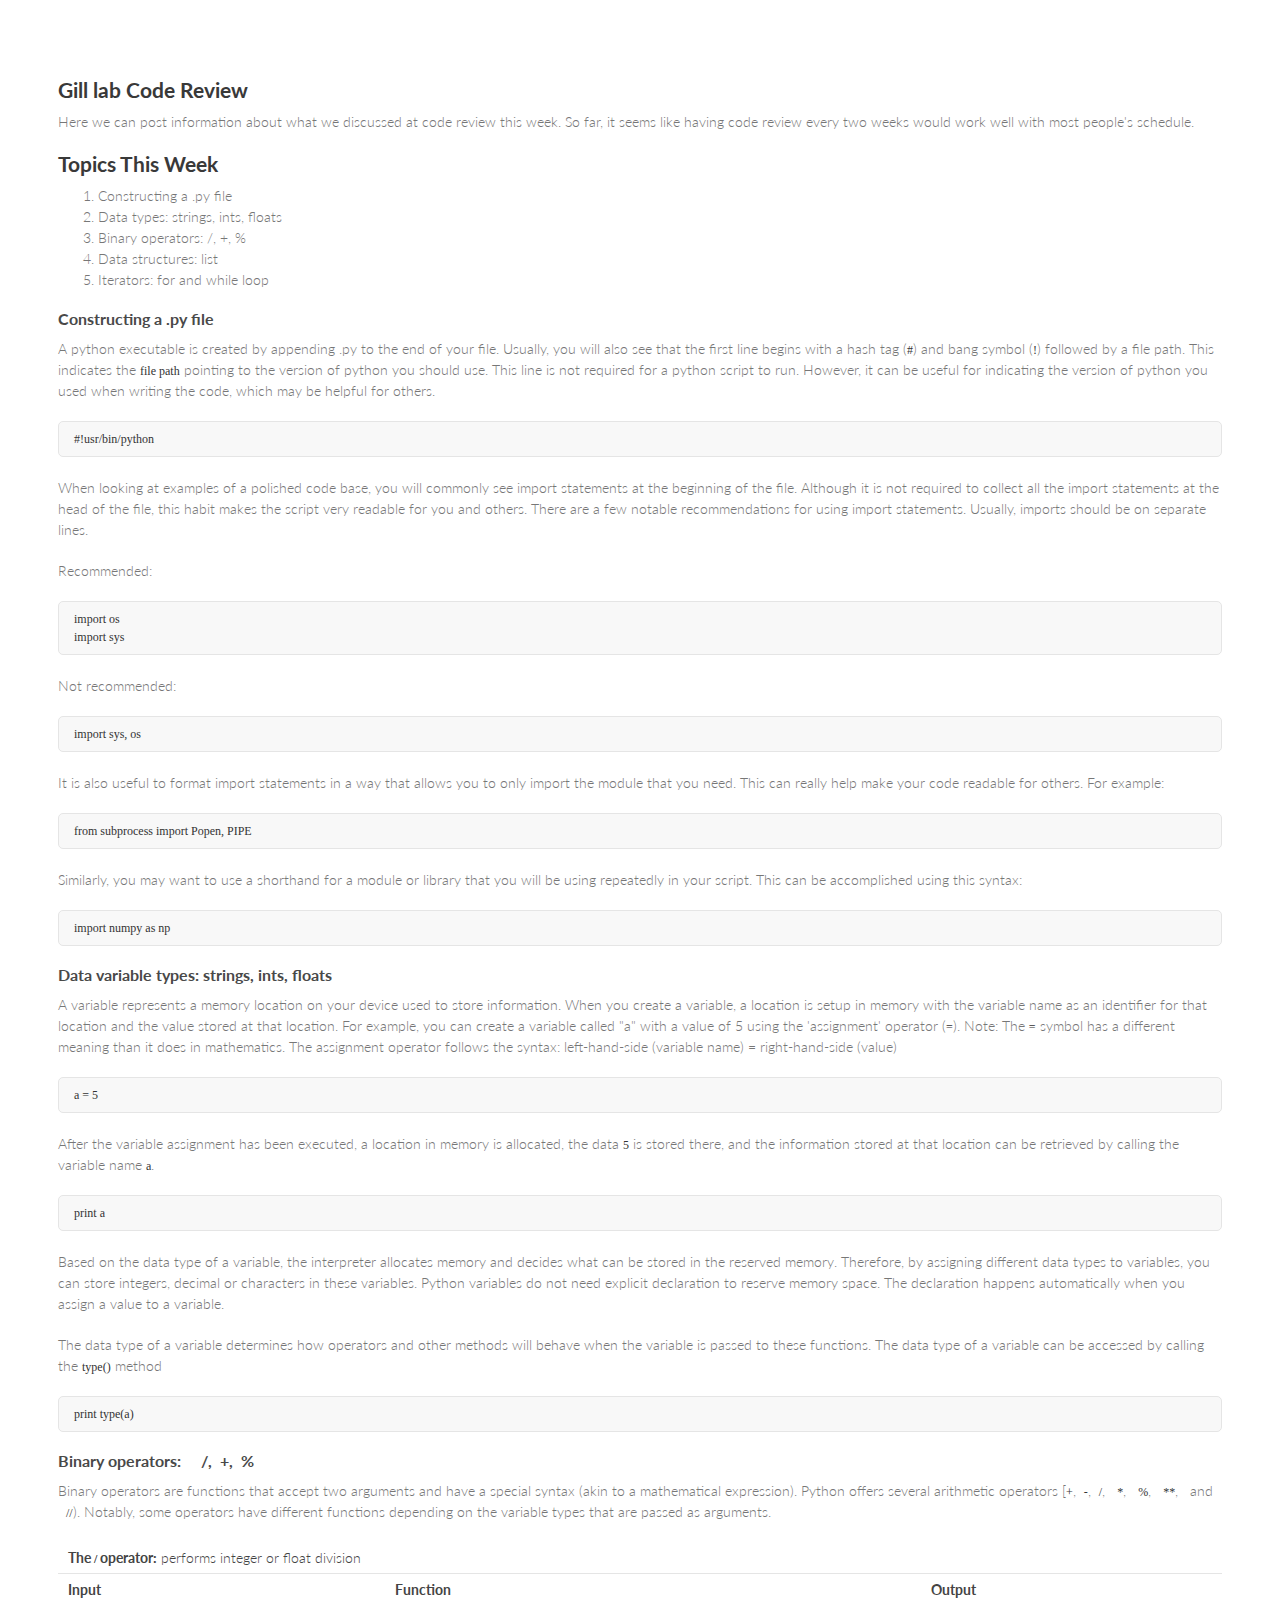
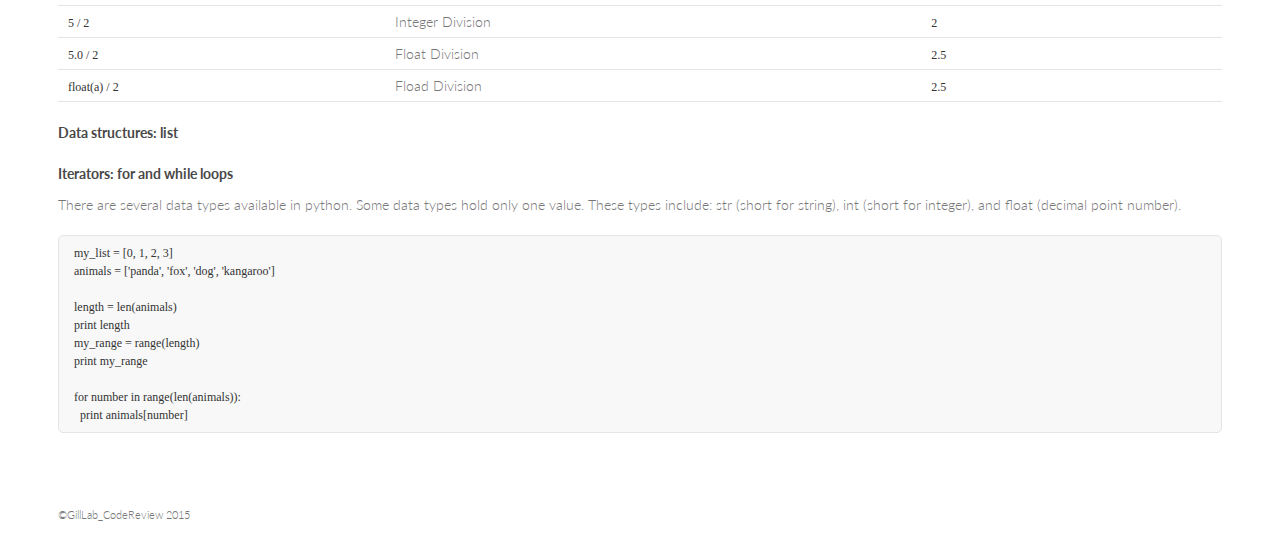
==== index.html @ a9cdab11 "editing operator section" ====
<!doctype html>
<html>
  <head>
    <meta charset="utf-8">
    <meta http-equiv="X-UA-Compatible" content="chrome=1">
    <link rel="stylesheet" href="stylesheets/styles.css">
    <link rel="stylesheet" href="stylesheets/github-light.css">
    
    <!--[if lt IE 9]>
    <script src="//html5shiv.googlecode.com/svn/trunk/html5.js"></script>
    <![endif]-->
  </head>
<body>
<div>
<h2><a id="gill-lab-code-review" class="anchor" href="#gill-lab-code-review" aria-hidden="true"><span class="octicon octicon-link"></span></a>Gill lab Code Review</h2>

<p>Here we can post information about what we discussed at code review this week. So far, it seems like having code review every two weeks would work well with most people's schedule.  </p>

<h2>Topics This Week</h2>
<ol>
  <li>Constructing a .py file</li>
  <li>Data types: strings, ints, floats</li>
  <li>Binary operators: /, +, % </li>
  <li>Data structures: list</li>
  <li>Iterators: for and while loop</li>
</ol>

<h3>Constructing a .py file</h3>
<p>A python executable is created by appending .py to the end of your file. Usually, you will also see that the first line begins with a hash tag (<code>#</code>) and bang symbol (<code>!</code>) followed by a file path. This indicates the <code>file path</code> pointing to the version of python you should use. This line is not required for a python script to run. However, it can be useful for indicating the version of python you used when writing the code, which may be helpful for others.</p>
<pre><code>#!usr/bin/python  
</code></pre>

<p>When looking at examples of a polished code base, you will commonly see import statements at the beginning of the file. Although it is not required to collect all the import statements at the head of the file, this habit makes the script very readable for you and others. There are a few notable recommendations for using import statements. Usually, imports should be on separate lines.</p>

<p>Recommended:</p>

<pre><code>import os
import sys</code></pre>

<p>Not recommended:</p>

<pre><code>import sys, os</code></pre>

<p>It is also useful to format import statements in a way that allows you to only import the module that you need. This can really help make your code readable for others. For example: </p>

<pre><code>from subprocess import Popen, PIPE</code></pre>

<p>Similarly, you may want to use a shorthand for a module or library that you will be using repeatedly in your script. This can be accomplished using this syntax:</p>

<pre><code>import numpy as np</code></pre>

<h3>Data variable types: strings, ints, floats</h3>
<p>A variable represents a memory location on your device used to store information. When you create a variable, a location is setup in memory with the variable name as an identifier for that location and the value stored at that location. For example, you can create a variable called "a" with a value of 5 using the 'assignment' operator (<code>=</code>). Note: The <code>=</code> symbol has a different meaning than it does in mathematics. The assignment operator follows the syntax: left-hand-side (variable name) = right-hand-side (value)</p>

<pre><code>a = 5
</code></pre>

<p>After the variable assignment has been executed, a location in memory is allocated, the data <code>5</code> is stored there, and the information stored at that location can be retrieved by calling the variable name <code>a</code>.</p>

<pre><code>print a</code></pre>

<p>Based on the data type of a variable, the interpreter allocates memory and decides what can be stored in the reserved memory. Therefore, by assigning different data types to variables, you can store integers, decimal or characters in these variables. Python variables do not need explicit declaration to reserve memory space. The declaration happens automatically when you assign a value to a variable.</p>

<p>The data type of a variable determines how operators and other methods will behave when the variable is passed to these functions. The data type of a variable can be accessed by calling the <code>type()</code> method</p>

<pre><code>print type(a)</code></pre>

<h3>Binary operators:&nbsp;&nbsp;&nbsp;&nbsp; /,&nbsp;&nbsp;+,&nbsp;&nbsp;%</h3>

<p>Binary operators are functions that accept two arguments and have a special syntax (akin to a mathematical expression). Python offers several arithmetic operators [<code>+</code>,&nbsp;&nbsp;<code>-</code>,&nbsp;&nbsp;<code>/</code>,&nbsp;&nbsp; <code>*</code>,&nbsp;&nbsp; <code>%</code>,&nbsp;&nbsp; <code>**</code>,&nbsp;&nbsp; and &nbsp;&nbsp;<code>//</code>). Notably, some operators have different functions depending on the variable types that are passed as arguments.</p>

<table>
<caption><span style="font-weight:700;">The <code>/</code> operator:</span> performs integer or float division</caption>
  <th>Input</th>
  <th>Function</th>
  <th>Output</th>
  <tr>
    <td><code>5 / 2</code></td>
    <td>Integer Division</td>
    <td><code>2</code></td>
  </tr>
  <tr>
    <td><code>5.0 / 2</code></td>
    <td>Float Division</td>
    <td><code>2.5</code></td>
  </tr>
  <tr>
    <td><code>float(a) / 2</code></td>
    <td>Fload Division</td>
    <td><code>2.5</code></td>
  </tr>
</table>

<h4>Data structures: list</h4>
<h4>Iterators: for and while loops</h4>

<p>There are several data types available in python. Some data types hold only one value. These types include: str (short for string), int (short for integer), and float (decimal point number).</p>
<pre><code>my_list = [0, 1, 2, 3]
animals = ['panda', 'fox', 'dog', 'kangaroo']

length = len(animals)
print length
my_range = range(length)
print my_range

for number in range(len(animals)):
  print animals[number]  
</code></pre>


    </div>
    <!--<script src="javascripts/scale.fix.js"></script>-->    
  </body>

<footer style="padding-top:50px;">
  <p><small>&copy;GillLab_CodeReview 2015</small></p>
</footer>

</html>
---- stylesheets/styles.css ----
@import url(https://fonts.googleapis.com/css?family=Lato:300italic,700italic,300,700);

body {
  padding:50px;
  font:14px/1.5 Lato, "Helvetica Neue", Helvetica, Arial, sans-serif;
  color:#777;
  font-weight:300;
}

h1, h2, h3, h4, h5, h6 {
  color:#222;
  margin:20px 0 10px;
}

p, ul, ol, table, pre, dl {
  margin:0 0 20px;
}

h1, h2, h3 {
  line-height:1.1;
}

h1 {
  font-size:28px;
}

h2 {
  color:#393939;
}

h3, h4, h5, h6 {
  color:#494949;
}

a {
  color:#39c;
  font-weight:400;
  text-decoration:none;
}

a small {
  font-size:11px;
  color:#777;
  margin-top:-0.6em;
  display:block;
}

.wrapper {
  width:860px;
  margin:0 auto;
}

blockquote {
  border-left:1px solid #e5e5e5;
  margin:0;
  padding:0 0 0 20px;
  font-style:italic;
}

code, pre {
  font-family:Monaco, Bitstream Vera Sans Mono, Lucida Console, Terminal;
  color:#333;
  font-size:12px;
}

pre {
  padding:8px 15px;
  background: #f8f8f8;  
  border-radius:5px;
  border:1px solid #e5e5e5;
  overflow-x: auto;
}

table {
  width:100%;
  border-collapse:collapse;
}

th, td {
  text-align:left;
  padding:5px 10px;
  border-bottom:1px solid #e5e5e5;
}

dt {
  color:#444;
  font-weight:700;
}

caption {
  text-align:left;
  padding:5px 10px;
  border-bottom:1px solid #e5e5e5;
  color:#444;
}

th {
  color:#444;
}

img {
  max-width:100%;
}

header {
  width:270px;
  float:left;
  position:fixed;
}

header ul {
  list-style:none;
  height:40px;
  
  padding:0;
  
  background: #eee;
  background: -moz-linear-gradient(top, #f8f8f8 0%, #dddddd 100%);
  background: -webkit-gradient(linear, left top, left bottom, color-stop(0%,#f8f8f8), color-stop(100%,#dddddd));
  background: -webkit-linear-gradient(top, #f8f8f8 0%,#dddddd 100%);
  background: -o-linear-gradient(top, #f8f8f8 0%,#dddddd 100%);
  background: -ms-linear-gradient(top, #f8f8f8 0%,#dddddd 100%);
  background: linear-gradient(top, #f8f8f8 0%,#dddddd 100%);
  
  border-radius:5px;
  border:1px solid #d2d2d2;
  box-shadow:inset #fff 0 1px 0, inset rgba(0,0,0,0.03) 0 -1px 0;
  width:270px;
}

header li {
  width:89px;
  float:left;
  border-right:1px solid #d2d2d2;
  height:40px;
}

header ul a {
  line-height:1;
  font-size:11px;
  color:#999;
  display:block;
  text-align:center;
  padding-top:6px;
  height:40px;
}

strong {
  color:#222;
  font-weight:700;
}

header ul li + li {
  width:88px;
  border-left:1px solid #fff;
}

header ul li + li + li {
  border-right:none;
  width:89px;
}

header ul a strong {
  font-size:14px;
  display:block;
  color:#222;
}

section {
  width:500px;
  float:right;
  padding-bottom:50px;
}

small {
  font-size:11px;
}

hr {
  border:0;
  background:#e5e5e5;
  height:1px;
  margin:0 0 20px;
}

footer {
  width:270px;
  float:left;
  position:static;
  bottom:50px;
}

@media print, screen and (max-width: 960px) {
  
  div.wrapper {
    width:auto;
    margin:0;
  }
  
  header, section, footer {
    float:none;
    position:static;
    width:auto;
  }
  
  header {
    padding-right:320px;
  }
  
  section {
    border:1px solid #e5e5e5;
    border-width:1px 0;
    padding:20px 0;
    margin:0 0 20px;
  }
  
  header a small {
    display:inline;
  }
  
  header ul {
    position:absolute;
    right:50px;
    top:52px;
  }
}

@media print, screen and (max-width: 720px) {
  body {
    word-wrap:break-word;
  }
  
  header {
    padding:0;
  }
  
  header ul, header p.view {
    position:static;
  }
  
  pre, code {
    word-wrap:normal;
  }
}

@media print, screen and (max-width: 480px) {
  body {
    padding:15px;
  }
  
  header ul {
    display:none;
  }
}

@media print {
  body {
    padding:0.4in;
    font-size:12pt;
    color:#444;
  }
}
---- stylesheets/github-light.css ----
/*
   Copyright 2014 GitHub Inc.

   Licensed under the Apache License, Version 2.0 (the "License");
   you may not use this file except in compliance with the License.
   You may obtain a copy of the License at

       http://www.apache.org/licenses/LICENSE-2.0

   Unless required by applicable law or agreed to in writing, software
   distributed under the License is distributed on an "AS IS" BASIS,
   WITHOUT WARRANTIES OR CONDITIONS OF ANY KIND, either express or implied.
   See the License for the specific language governing permissions and
   limitations under the License.

*/

.pl-c /* comment */ {
  color: #969896;
}

.pl-c1      /* constant, markup.raw, meta.diff.header, meta.module-reference, meta.property-name, support, support.constant, support.variable, variable.other.constant */,
.pl-s .pl-v /* string variable */ {
  color: #0086b3;
}

.pl-e  /* entity */,
.pl-en /* entity.name */ {
  color: #795da3;
}

.pl-s .pl-s1 /* string source */,
.pl-smi      /* storage.modifier.import, storage.modifier.package, storage.type.java, variable.other, variable.parameter.function */ {
  color: #333;
}

.pl-ent /* entity.name.tag */ {
  color: #63a35c;
}

.pl-k /* keyword, storage, storage.type */ {
  color: #a71d5d;
}

.pl-pds              /* punctuation.definition.string, string.regexp.character-class */,
.pl-s                /* string */,
.pl-s .pl-pse .pl-s1 /* string punctuation.section.embedded source */,
.pl-sr               /* string.regexp */,
.pl-sr .pl-cce       /* string.regexp constant.character.escape */,
.pl-sr .pl-sra       /* string.regexp string.regexp.arbitrary-repitition */,
.pl-sr .pl-sre       /* string.regexp source.ruby.embedded */ {
  color: #183691;
}

.pl-v /* variable */ {
  color: #ed6a43;
}

.pl-id /* invalid.deprecated */ {
  color: #b52a1d;
}

.pl-ii /* invalid.illegal */ {
  background-color: #b52a1d;
  color: #f8f8f8;
}

.pl-sr .pl-cce /* string.regexp constant.character.escape */ {
  color: #63a35c;
  font-weight: bold;
}

.pl-ml /* markup.list */ {
  color: #693a17;
}

.pl-mh        /* markup.heading */,
.pl-mh .pl-en /* markup.heading entity.name */,
.pl-ms        /* meta.separator */ {
  color: #1d3e81;
  font-weight: bold;
}

.pl-mq /* markup.quote */ {
  color: #008080;
}

.pl-mi /* markup.italic */ {
  color: #333;
  font-style: italic;
}

.pl-mb /* markup.bold */ {
  color: #333;
  font-weight: bold;
}

.pl-md /* markup.deleted, meta.diff.header.from-file */ {
  background-color: #ffecec;
  color: #bd2c00;
}

.pl-mi1 /* markup.inserted, meta.diff.header.to-file */ {
  background-color: #eaffea;
  color: #55a532;
}

.pl-mdr /* meta.diff.range */ {
  color: #795da3;
  font-weight: bold;
}

.pl-mo /* meta.output */ {
  color: #1d3e81;
}
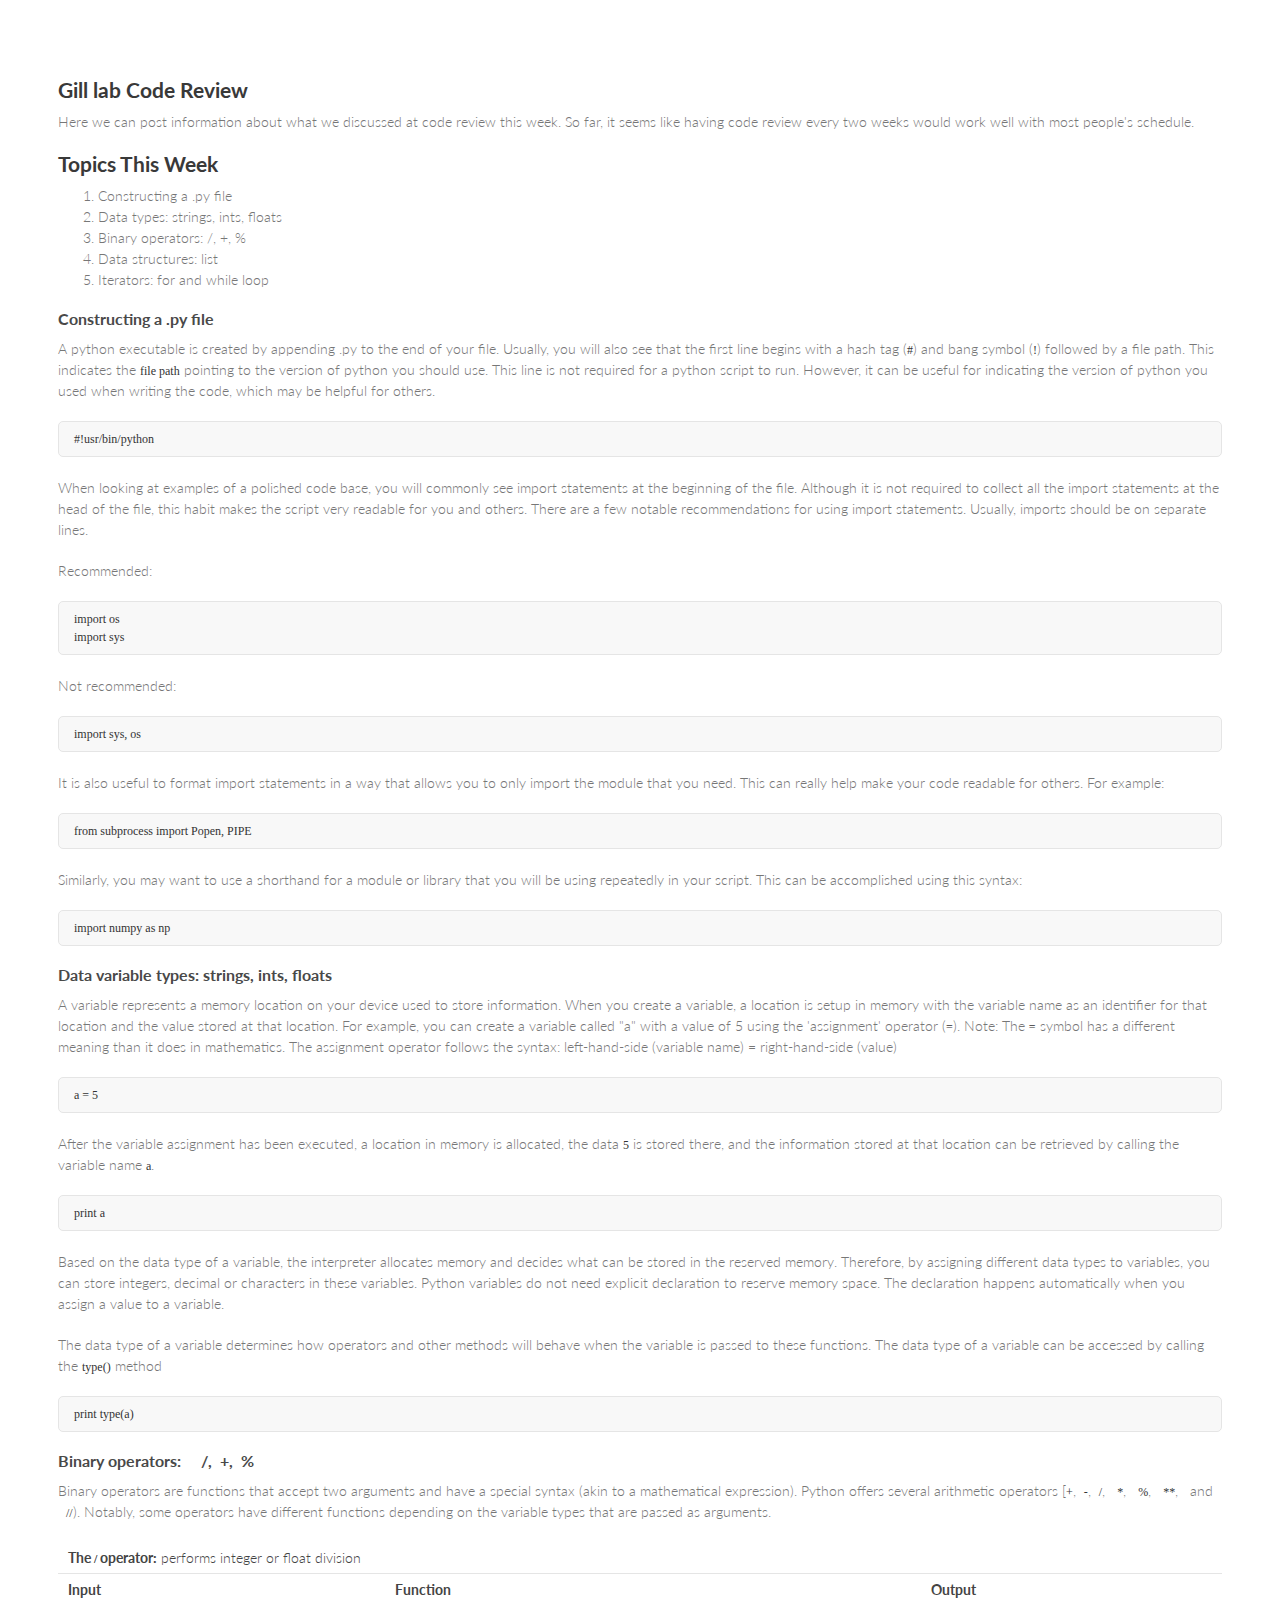
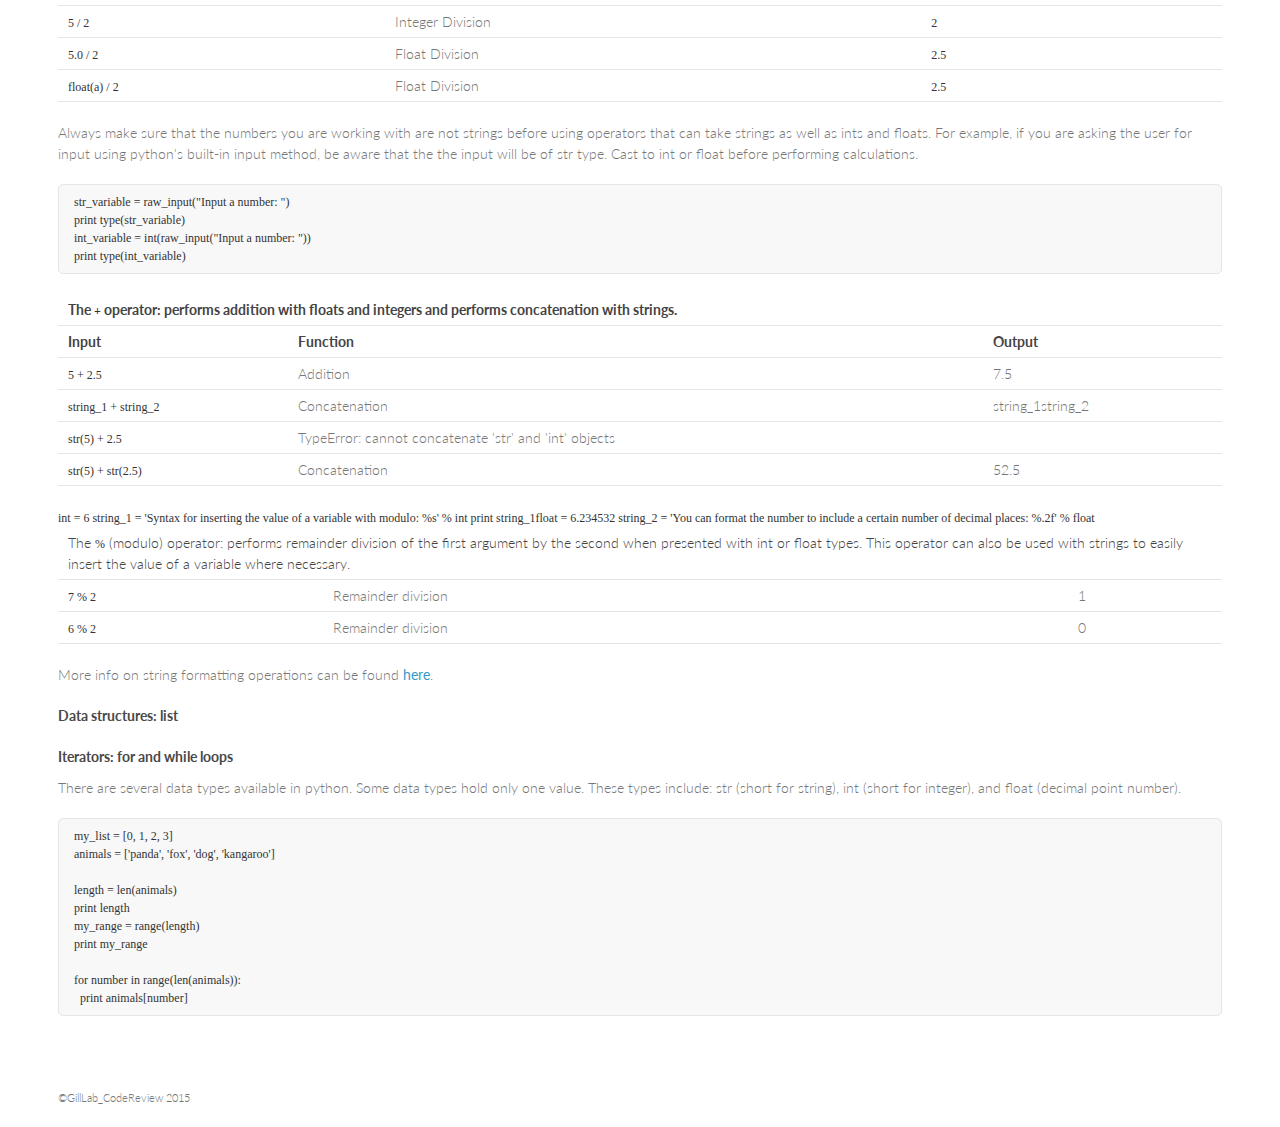
==== commit 2a8f6a91: "editing modulo discussion" ====
--- a/index.html
+++ b/index.html
@@ -86,10 +86,65 @@
   </tr>
   <tr>
     <td><code>float(a) / 2</code></td>
-    <td>Fload Division</td>
+    <td>Float Division</td>
     <td><code>2.5</code></td>
   </tr>
 </table>
+
+<p>Always make sure that the numbers you are working with are not strings before using operators that can take strings as well as ints and floats. For example, if you are asking the user for input using python's built-in input method, be aware that the the input will be of str type. Cast to int or float before performing calculations.</p>
+
+<pre><code>str_variable = raw_input("Input a number: ")
+print type(str_variable)
+int_variable = int(raw_input("Input a number: "))
+print type(int_variable)</code></pre>
+
+<table>
+  <caption><span style="font-weight:700;">The <code>+</code> operator: performs addition with floats and integers and performs concatenation with strings.</span></caption>
+    <th>Input</th>
+    <th>Function</th>
+    <th>Output</th>
+    <tr>
+      <td><code>5 + 2.5</code></td>
+      <td>Addition</td>
+      <td>7.5</td>
+    </tr>
+    <tr>
+      <td><code>string_1 + string_2</code></td>
+      <td>Concatenation</td>
+      <td>string_1string_2</td>
+    </tr>
+    <tr>
+      <td><code>str(5) + 2.5</code></td>
+      <td>TypeError: cannot concatenate 'str' and 'int' objects</td>
+      <td></td>
+    </tr>
+    <tr>
+      <td><code>str(5) + str(2.5)</code></td>
+      <td>Concatenation</td>
+      <td>52.5</td>
+    </tr>
+</table>
+
+<table>
+  <caption><span>The <code>%</code> (modulo) operator: performs remainder division of the first argument by the second when presented with int or float types. This operator can also be used with strings to easily insert the value of a variable where necessary.</span></caption>
+  <tr>
+    <td><code>7 % 2</code></td>
+    <td>Remainder division</td>
+    <td>1</td>
+  </tr>
+  <tr>
+    <td><code>6 % 2</code></td>
+    <td>Remainder division</td>
+    <td>0</td>
+  </tr>
+  <tr><code>int = 6
+  string_1 = 'Syntax for inserting the value of a variable with modulo: %s' % int
+  print string_1</code></tr>
+  <tr><code>float = 6.234532
+  string_2 = 'You can format the number to include a certain number of decimal places: %.2f' % float</code></tr>
+</table>
+
+<p>More info on string formatting operations can be found <a href="https://docs.python.org/2/library/stdtypes.html#string-formatting">here</a>.</p>
 
 <h4>Data structures: list</h4>
 <h4>Iterators: for and while loops</h4>
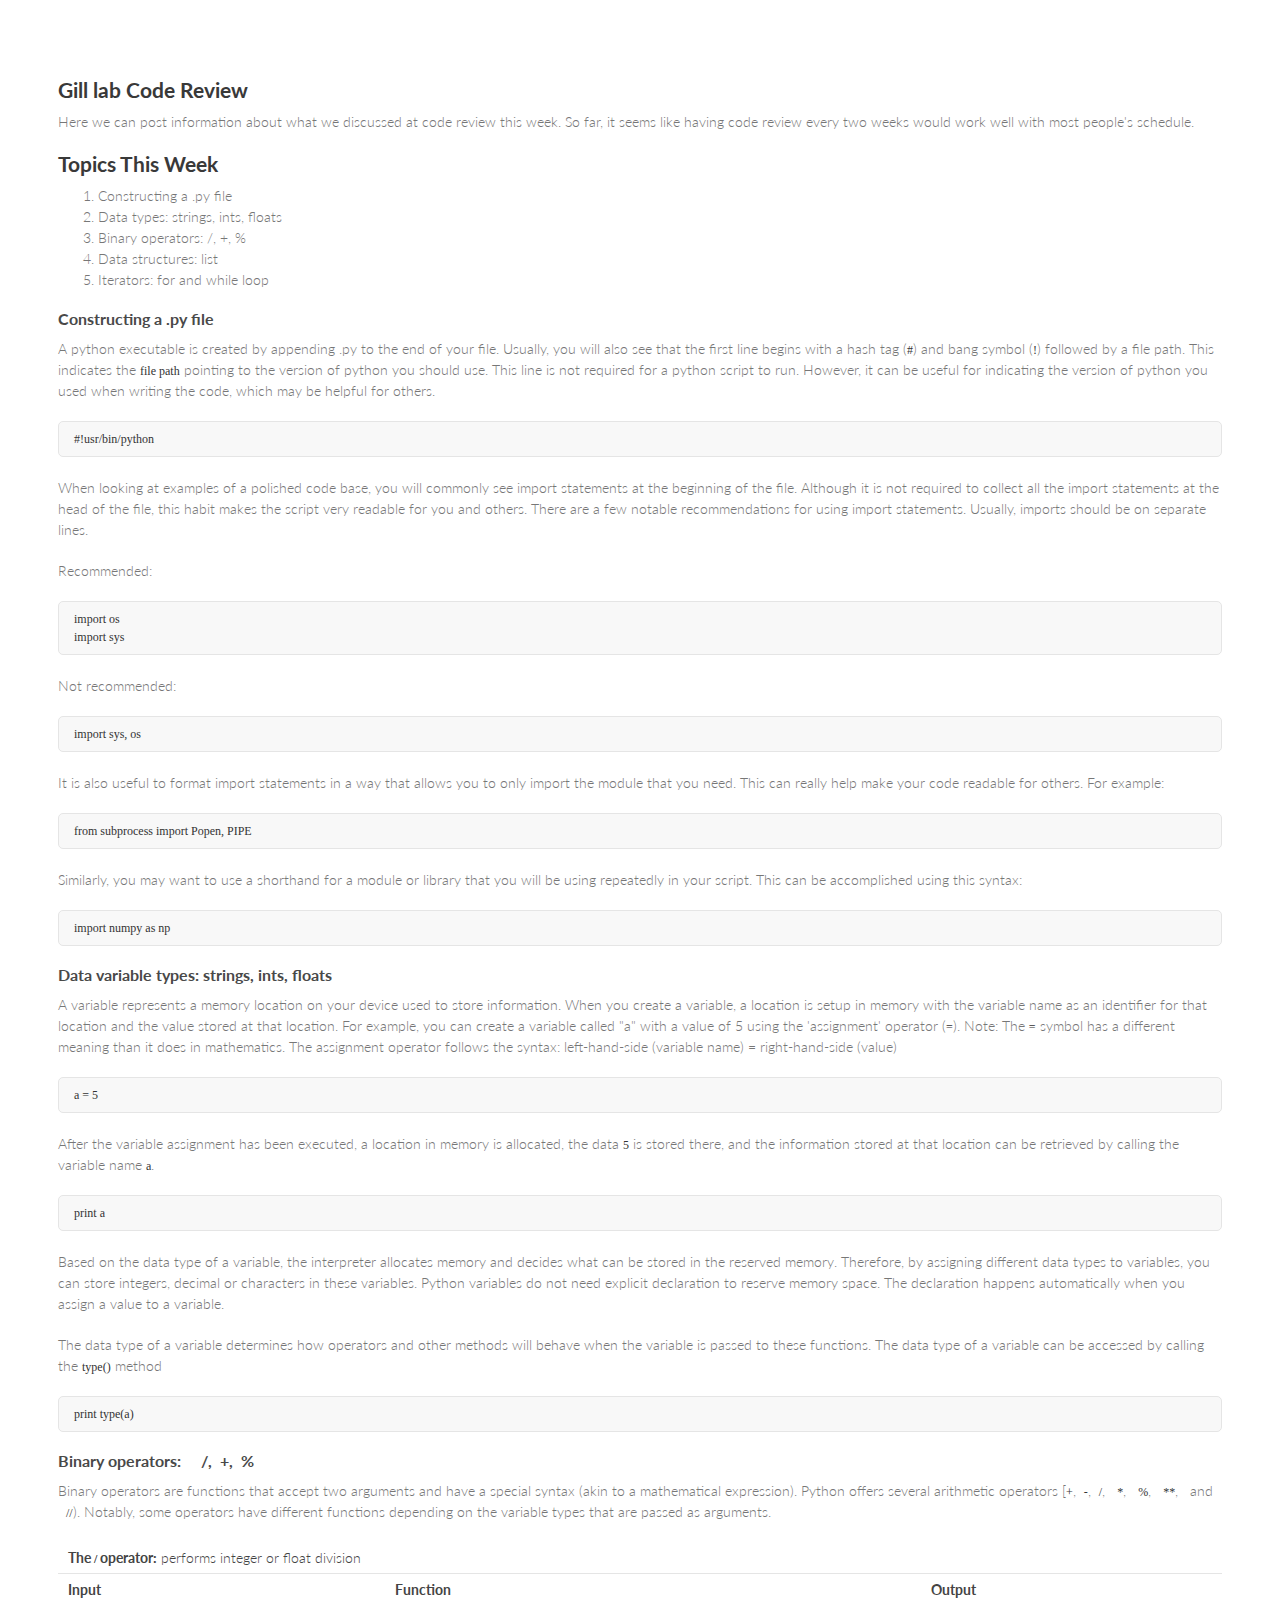
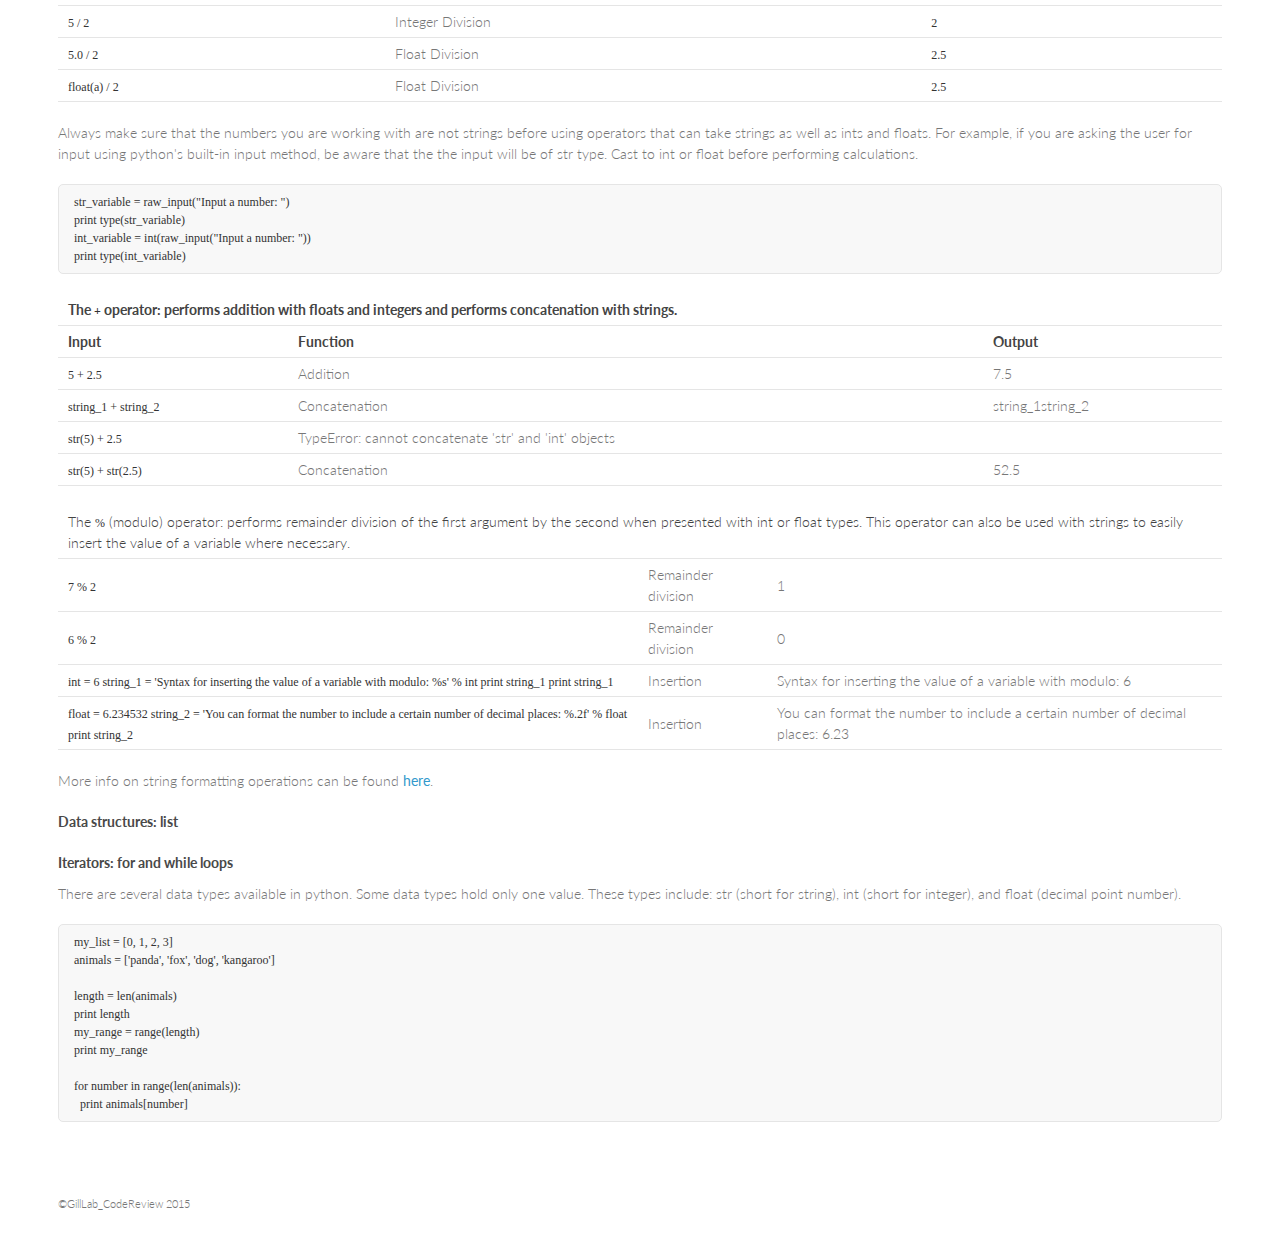
==== commit c22113e1: "editing modulo discussion v2" ====
--- a/index.html
+++ b/index.html
@@ -137,11 +137,21 @@
     <td>Remainder division</td>
     <td>0</td>
   </tr>
-  <tr><code>int = 6
+  <tr>
+    <td><code>int = 6
   string_1 = 'Syntax for inserting the value of a variable with modulo: %s' % int
-  print string_1</code></tr>
-  <tr><code>float = 6.234532
-  string_2 = 'You can format the number to include a certain number of decimal places: %.2f' % float</code></tr>
+  print string_1
+  print string_1</code></td>
+    <td>Insertion</td>
+    <td>Syntax for inserting the value of a variable with modulo: 6</td>
+  </tr>
+  <tr>
+    <td><code>float = 6.234532
+  string_2 = 'You can format the number to include a certain number of decimal places: %.2f' % float
+  print string_2</code></td>
+    <td>Insertion</td>
+    <td>You can format the number to include a certain number of decimal places: 6.23</td>
+  </tr>
 </table>
 
 <p>More info on string formatting operations can be found <a href="https://docs.python.org/2/library/stdtypes.html#string-formatting">here</a>.</p>
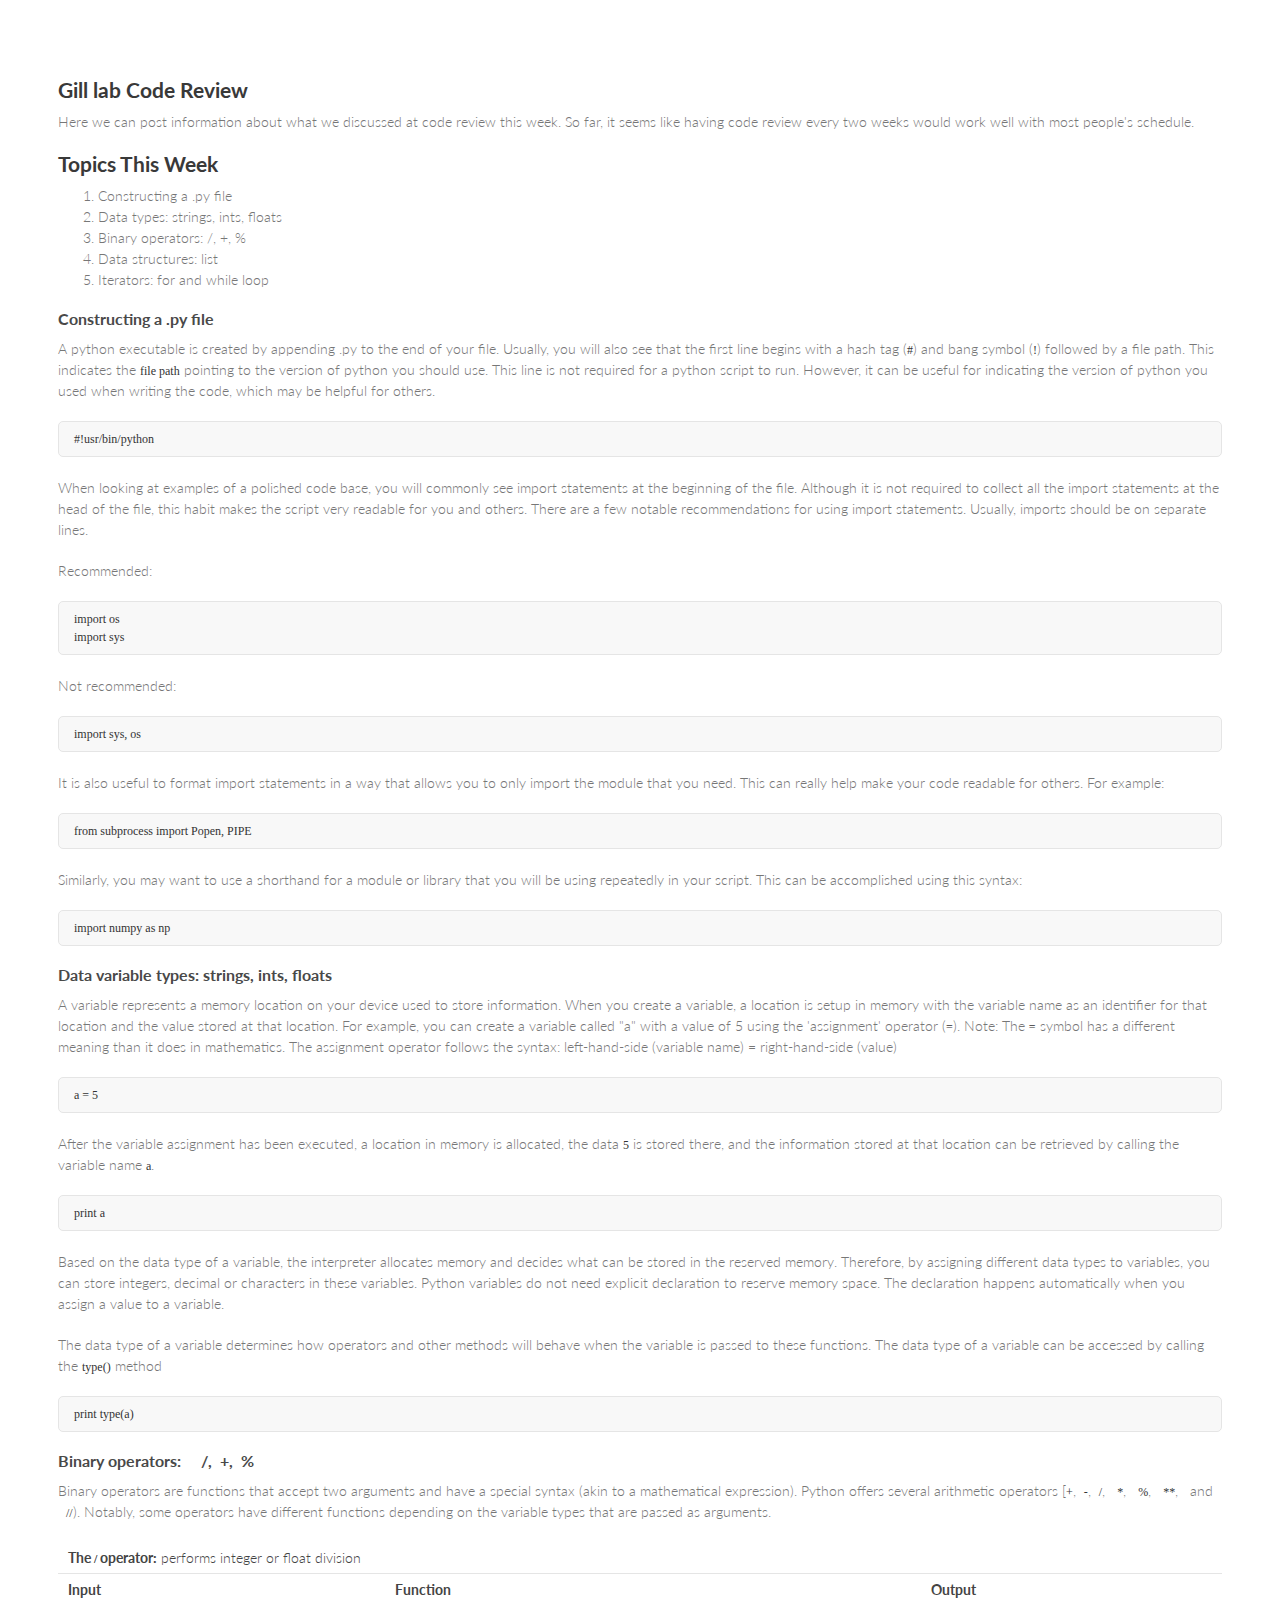
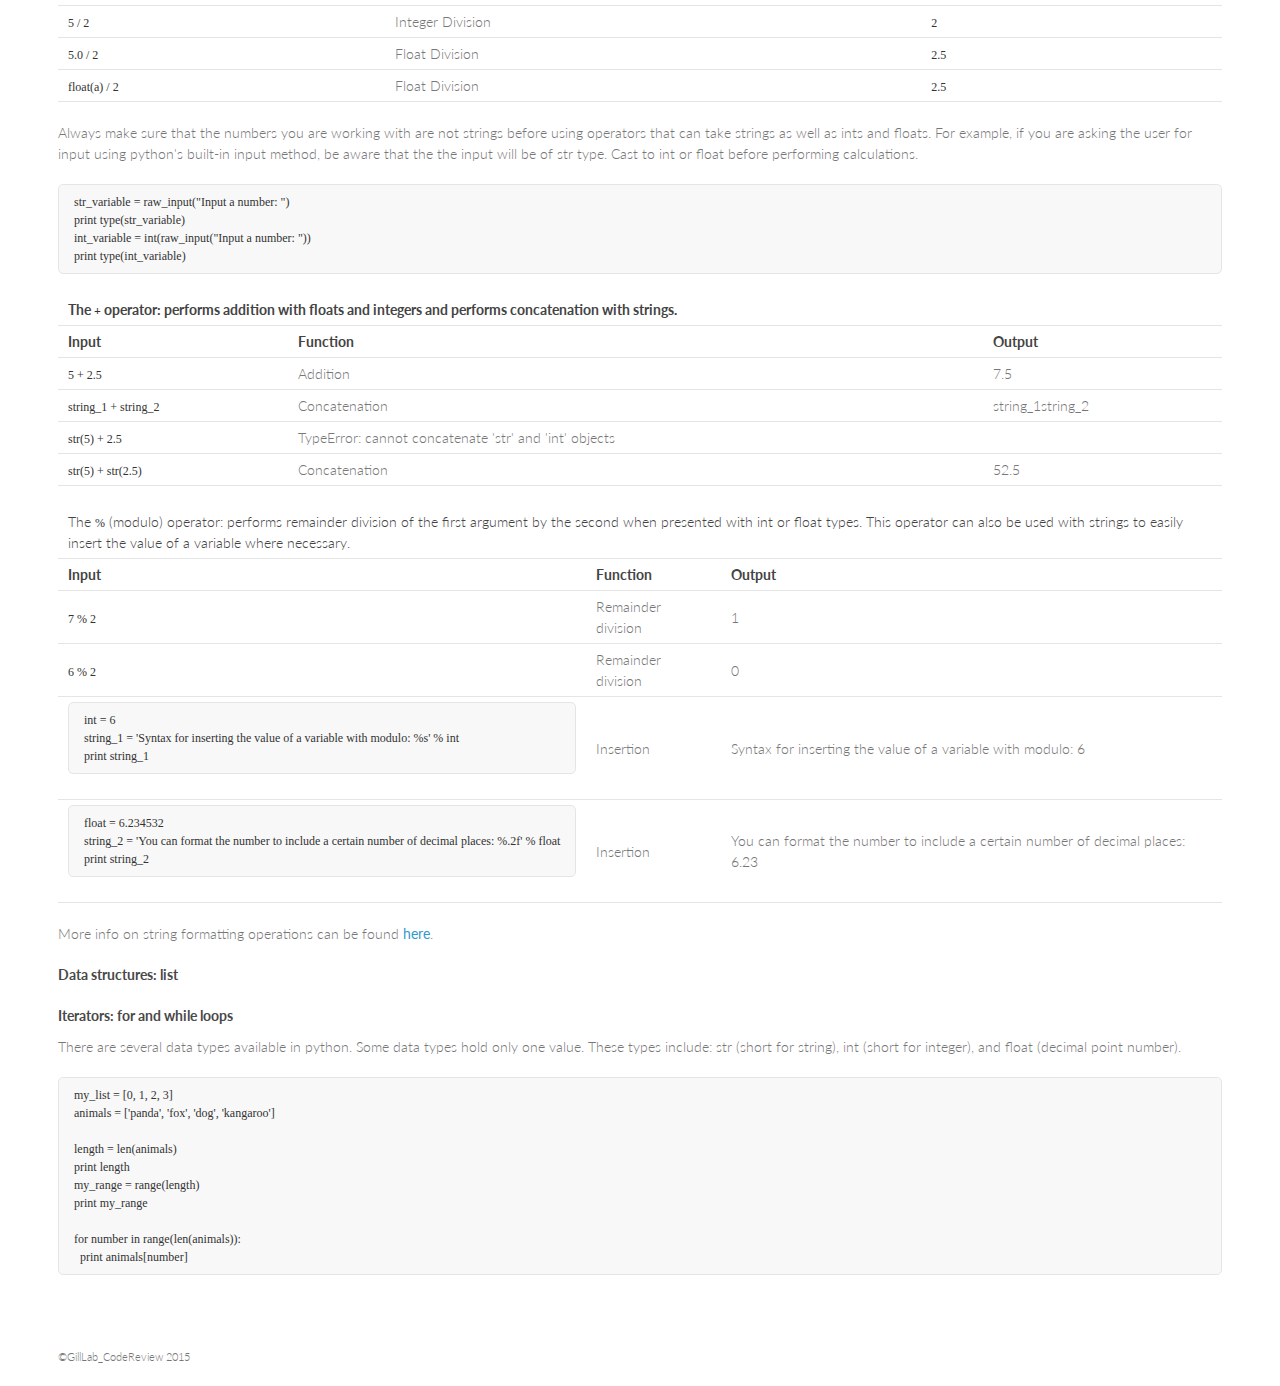
==== commit e8d8fafa: "editing modulo discussion v7" ====
--- a/index.html
+++ b/index.html
@@ -127,6 +127,9 @@
 
 <table>
   <caption><span>The <code>%</code> (modulo) operator: performs remainder division of the first argument by the second when presented with int or float types. This operator can also be used with strings to easily insert the value of a variable where necessary.</span></caption>
+  <th>Input</th>
+  <th>Function</th>
+  <th>Output</th>
   <tr>
     <td><code>7 % 2</code></td>
     <td>Remainder division</td>
@@ -138,17 +141,16 @@
     <td>0</td>
   </tr>
   <tr>
-    <td><code>int = 6
-  string_1 = 'Syntax for inserting the value of a variable with modulo: %s' % int
-  print string_1
-  print string_1</code></td>
+    <td><pre><code>int = 6
+string_1 = 'Syntax for inserting the value of a variable with modulo: %s' % int
+print string_1</code></pre></td>
     <td>Insertion</td>
     <td>Syntax for inserting the value of a variable with modulo: 6</td>
   </tr>
   <tr>
-    <td><code>float = 6.234532
-  string_2 = 'You can format the number to include a certain number of decimal places: %.2f' % float
-  print string_2</code></td>
+    <td><pre><code>float = 6.234532
+string_2 = 'You can format the number to include a certain number of decimal places: %.2f' % float
+print string_2</code></pre></td>
     <td>Insertion</td>
     <td>You can format the number to include a certain number of decimal places: 6.23</td>
   </tr>
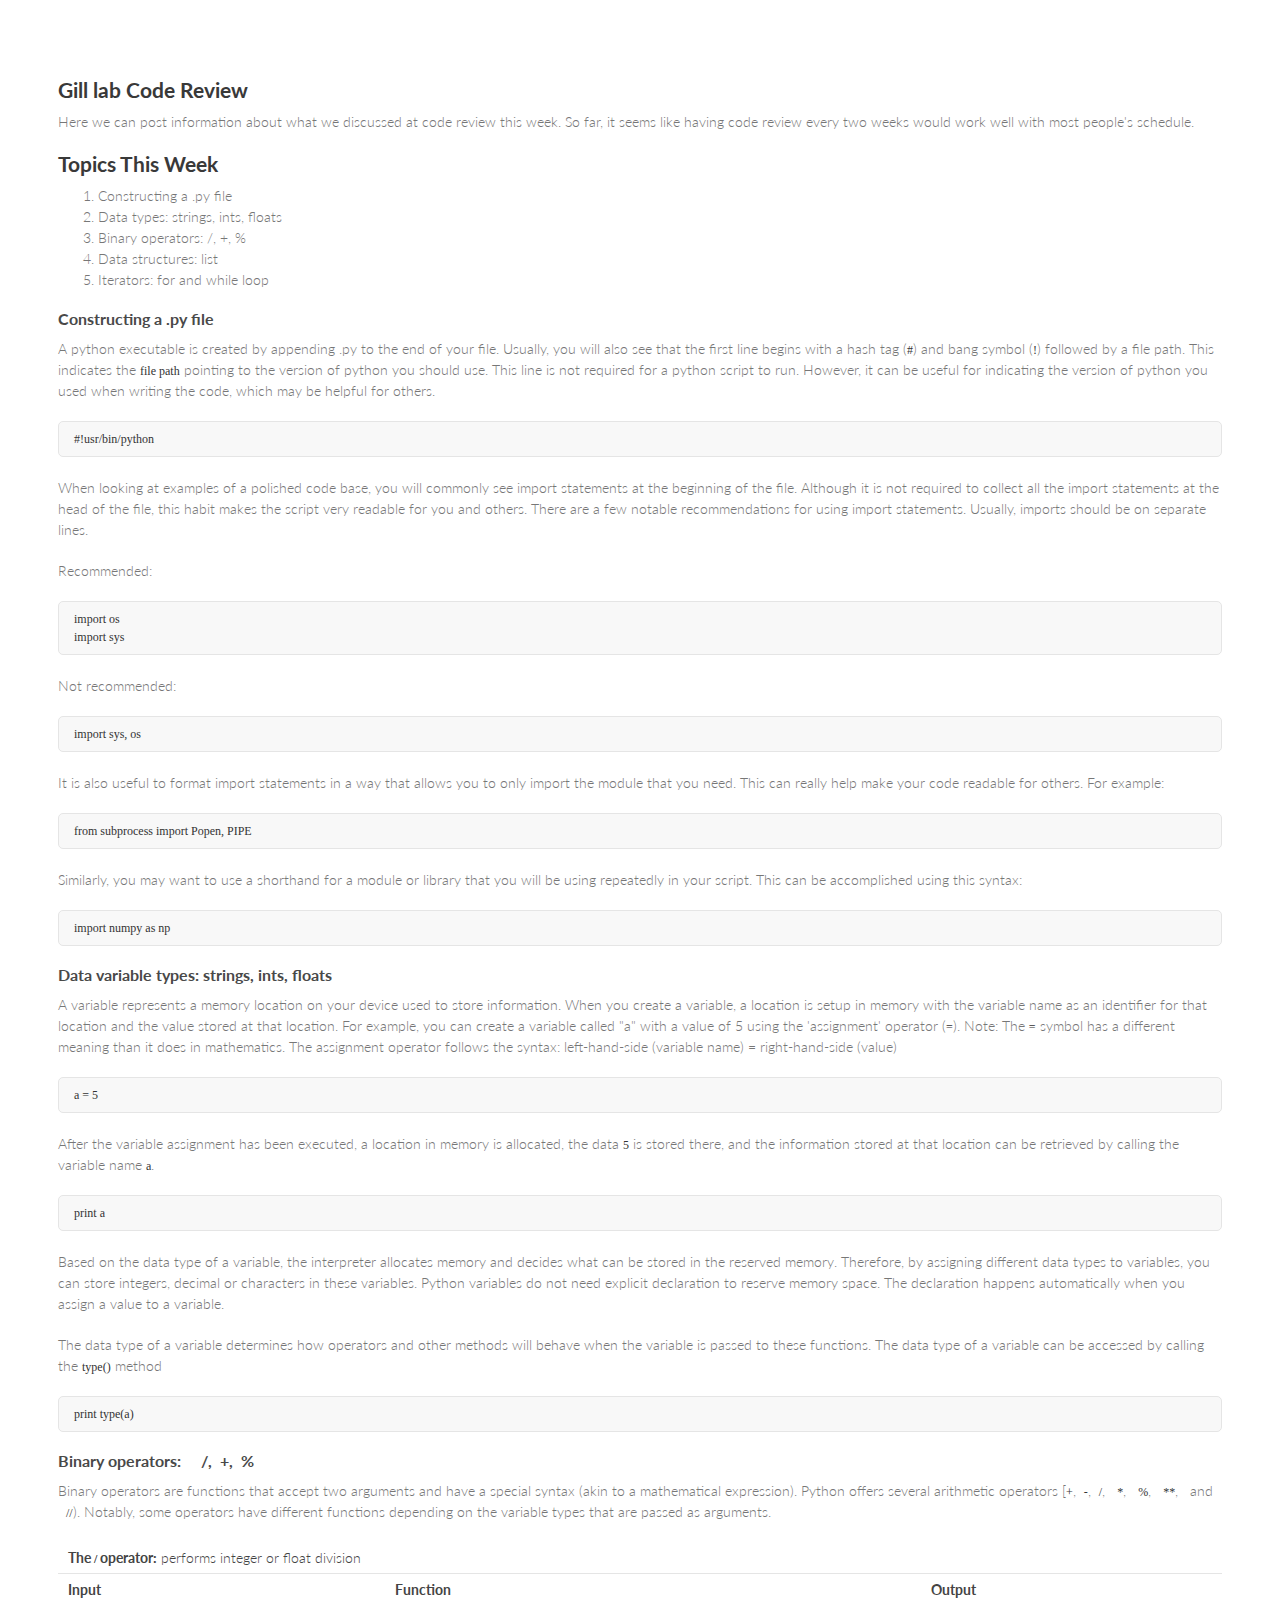
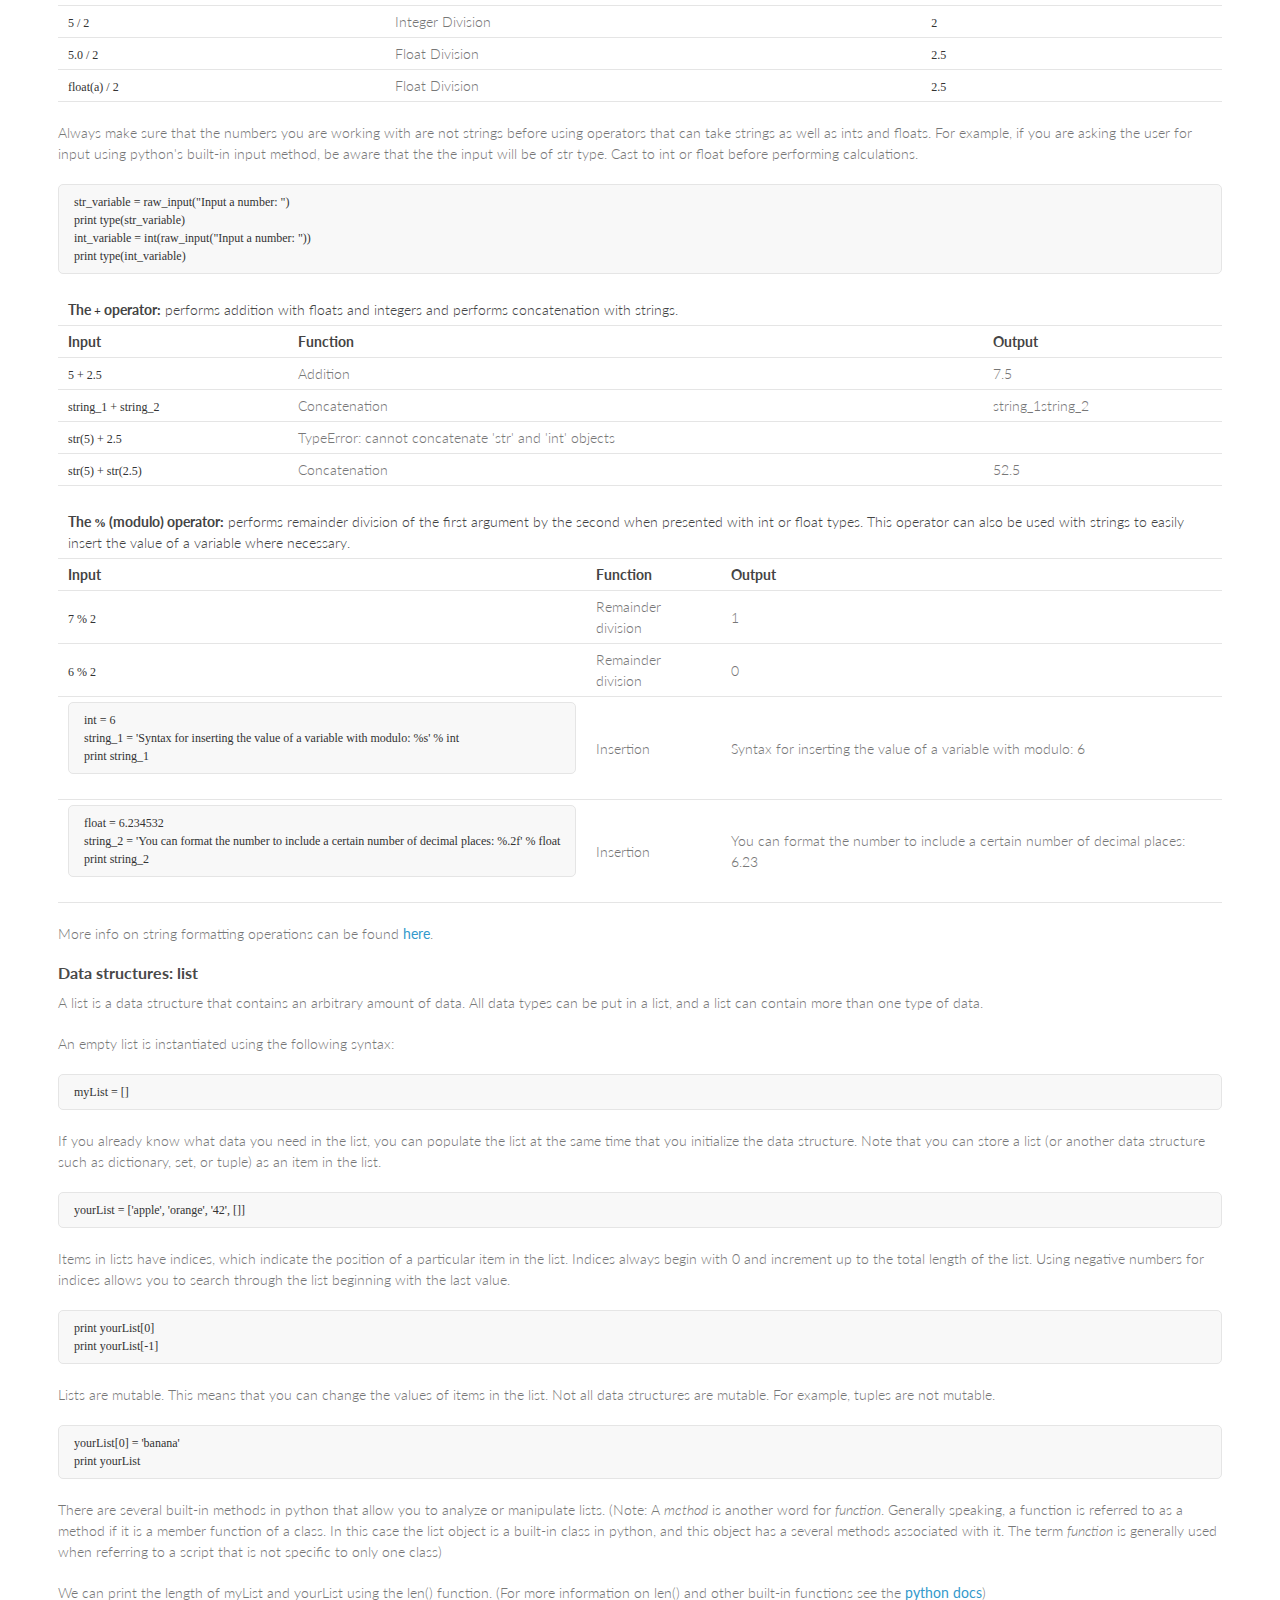
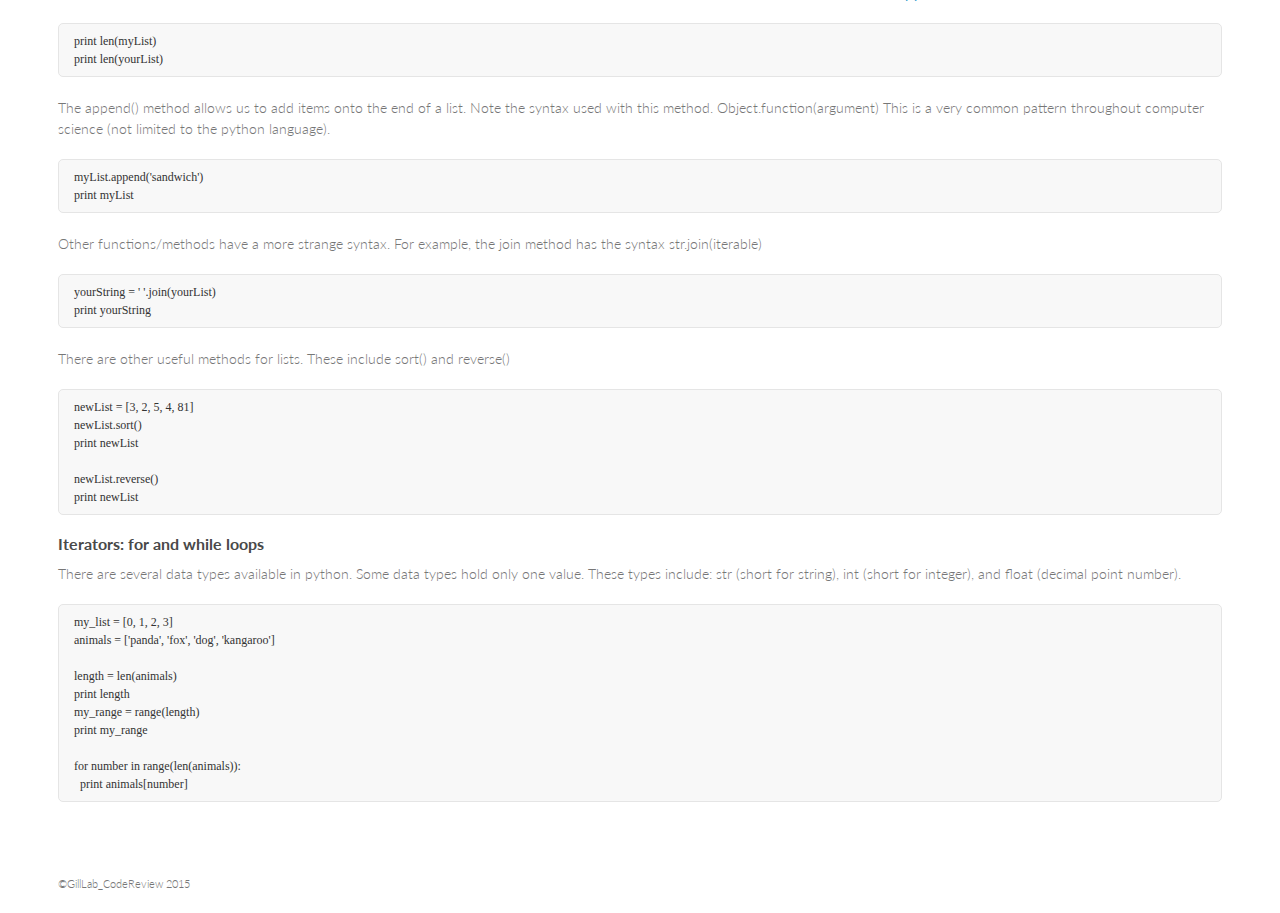
==== commit bf18831f: "introducing lists" ====
--- a/index.html
+++ b/index.html
@@ -99,7 +99,7 @@
 print type(int_variable)</code></pre>
 
 <table>
-  <caption><span style="font-weight:700;">The <code>+</code> operator: performs addition with floats and integers and performs concatenation with strings.</span></caption>
+  <caption><span style="font-weight:700;">The <code>+</code> operator:</span> performs addition with floats and integers and performs concatenation with strings.</caption>
     <th>Input</th>
     <th>Function</th>
     <th>Output</th>
@@ -126,7 +126,7 @@
 </table>
 
 <table>
-  <caption><span>The <code>%</code> (modulo) operator: performs remainder division of the first argument by the second when presented with int or float types. This operator can also be used with strings to easily insert the value of a variable where necessary.</span></caption>
+  <caption><span style="font-weight:700;">The <code>%</code> (modulo) operator:</span> performs remainder division of the first argument by the second when presented with int or float types. This operator can also be used with strings to easily insert the value of a variable where necessary.</caption>
   <th>Input</th>
   <th>Function</th>
   <th>Output</th>
@@ -158,8 +158,53 @@
 
 <p>More info on string formatting operations can be found <a href="https://docs.python.org/2/library/stdtypes.html#string-formatting">here</a>.</p>
 
-<h4>Data structures: list</h4>
-<h4>Iterators: for and while loops</h4>
+<h3>Data structures: list</h3>
+
+<p>A list is a data structure that contains an arbitrary amount of data. All data types can be put in a list, and a list can contain more than one type of data.</p>
+
+<p>An empty list is instantiated using the following syntax:</p>
+<pre><code>myList = []</code></pre>
+
+<p>If you already know what data you need in the list, you can populate the list at the same time that you initialize the data structure. Note that you can store a list (or another data structure such as dictionary, set, or tuple) as an item in the list.</p>
+<pre><code>yourList = ['apple', 'orange', '42', []]</code></pre>
+
+<p>Items in lists have indices, which indicate the position of a particular item in the list. Indices always begin with 0 and increment up to the total length of the list. Using negative numbers for indices allows you to search through the list beginning with the last value.</p>
+
+<pre><code>print yourList[0]
+print yourList[-1]</code></pre>
+
+<p>Lists are mutable. This means that you can change the values of items in the list. Not all data structures are mutable. For example, tuples are not mutable.</p>
+
+<pre><code>yourList[0] = 'banana'
+print yourList</code></pre>
+
+<p>There are several built-in methods in python that allow you to analyze or manipulate lists. (Note: A <em>method</em> is another word for <em>function</em>. Generally speaking, a function is referred to as a method if it is a member function of a class. In this case the list object is a built-in class in python, and this object has a several methods associated with it. The term <em>function</em> is generally used when referring to a script that is not specific to only one class)</p>
+
+<p>We can print the length of myList and yourList using the len() function. (For more information on len() and other built-in functions see the <a href="https://docs.python.org/2/library/functions.html">python docs</a>)</p>
+
+<pre><code>print len(myList)
+print len(yourList)</code></pre>
+
+<p>The append() method allows us to add items onto the end of a list. Note the syntax used with this method. Object.function(argument) This is a very common pattern throughout computer science (not limited to the python language).</p>
+
+<pre><code>myList.append('sandwich')
+print myList</code></pre>
+
+<p>Other functions/methods have a more strange syntax. For example, the join method has the syntax str.join(iterable)</p>
+
+<pre><code>yourString = ' '.join(yourList)
+print yourString</code></pre>
+
+<p>There are other useful methods for lists. These include sort() and reverse()</p>
+
+<pre><code>newList = [3, 2, 5, 4, 81]
+newList.sort()
+print newList
+
+newList.reverse()
+print newList</code></pre>
+
+<h3>Iterators: for and while loops</h3>
 
 <p>There are several data types available in python. Some data types hold only one value. These types include: str (short for string), int (short for integer), and float (decimal point number).</p>
 <pre><code>my_list = [0, 1, 2, 3]
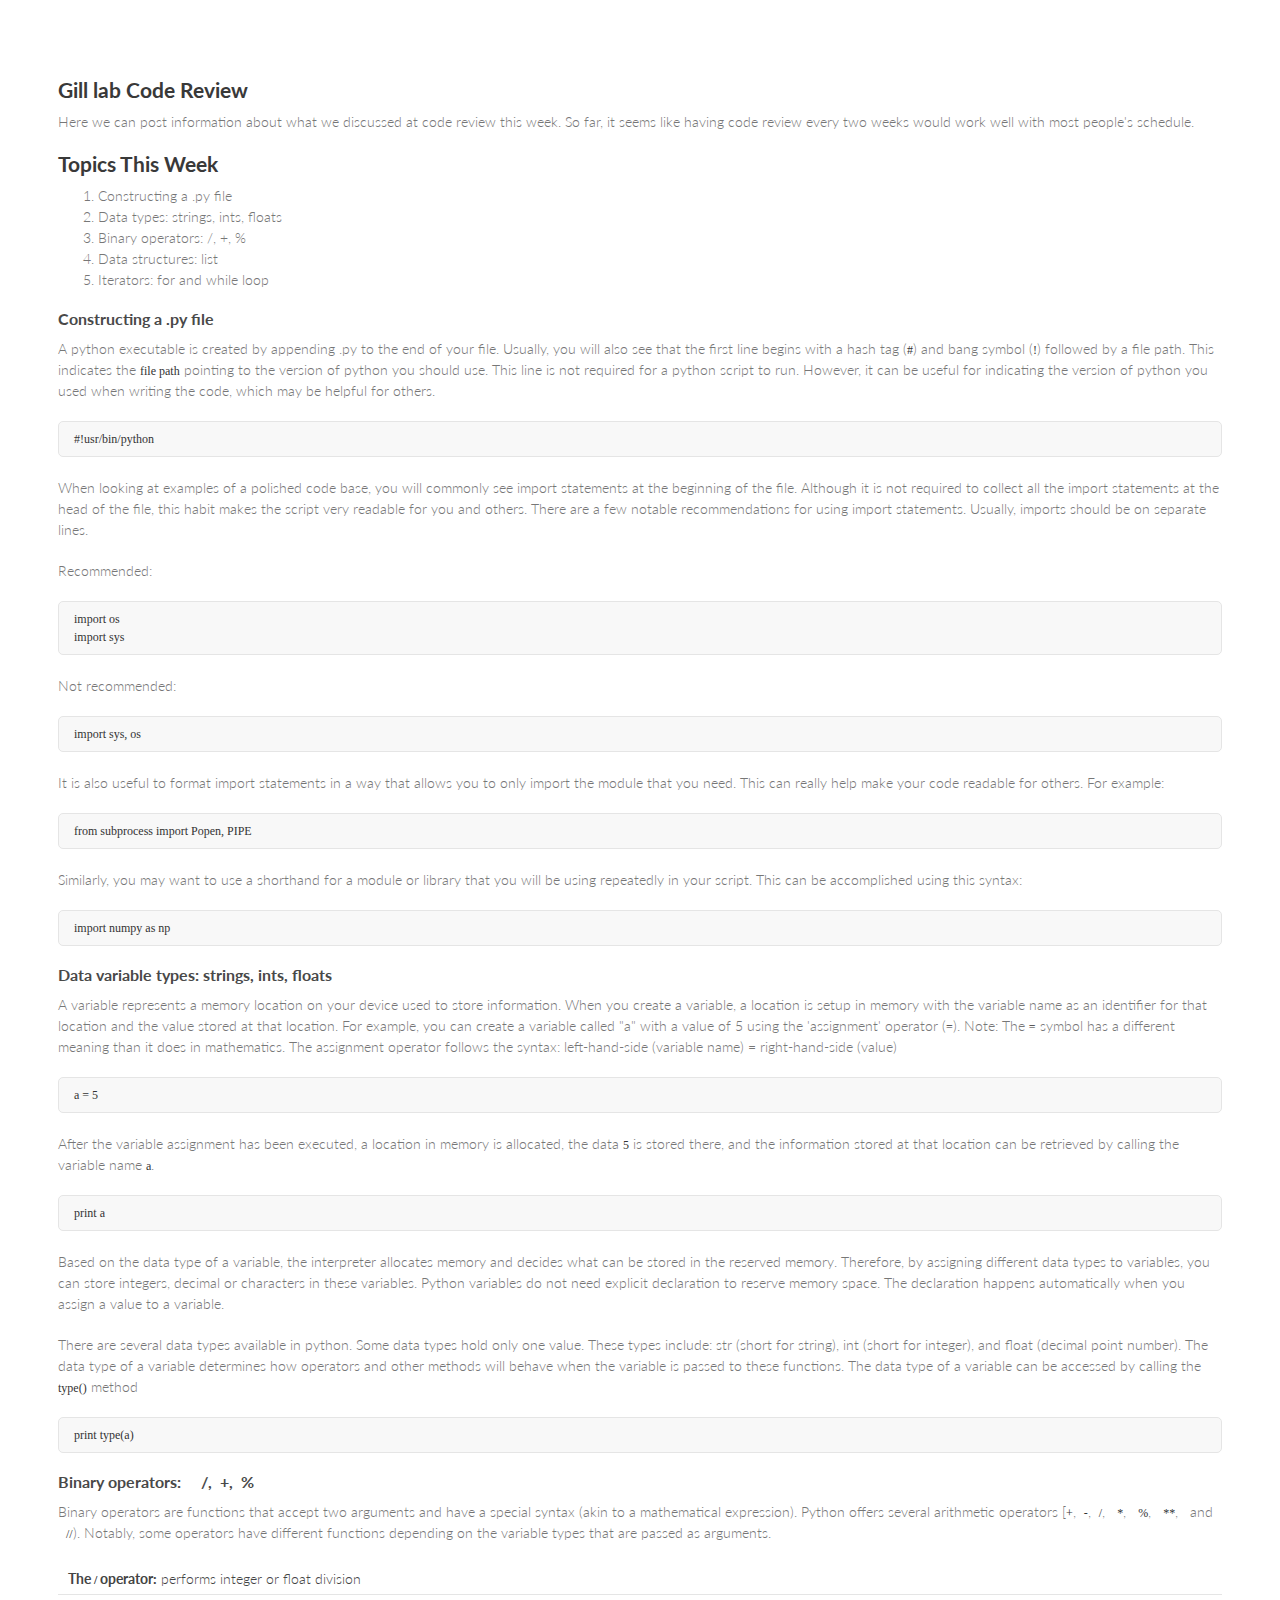
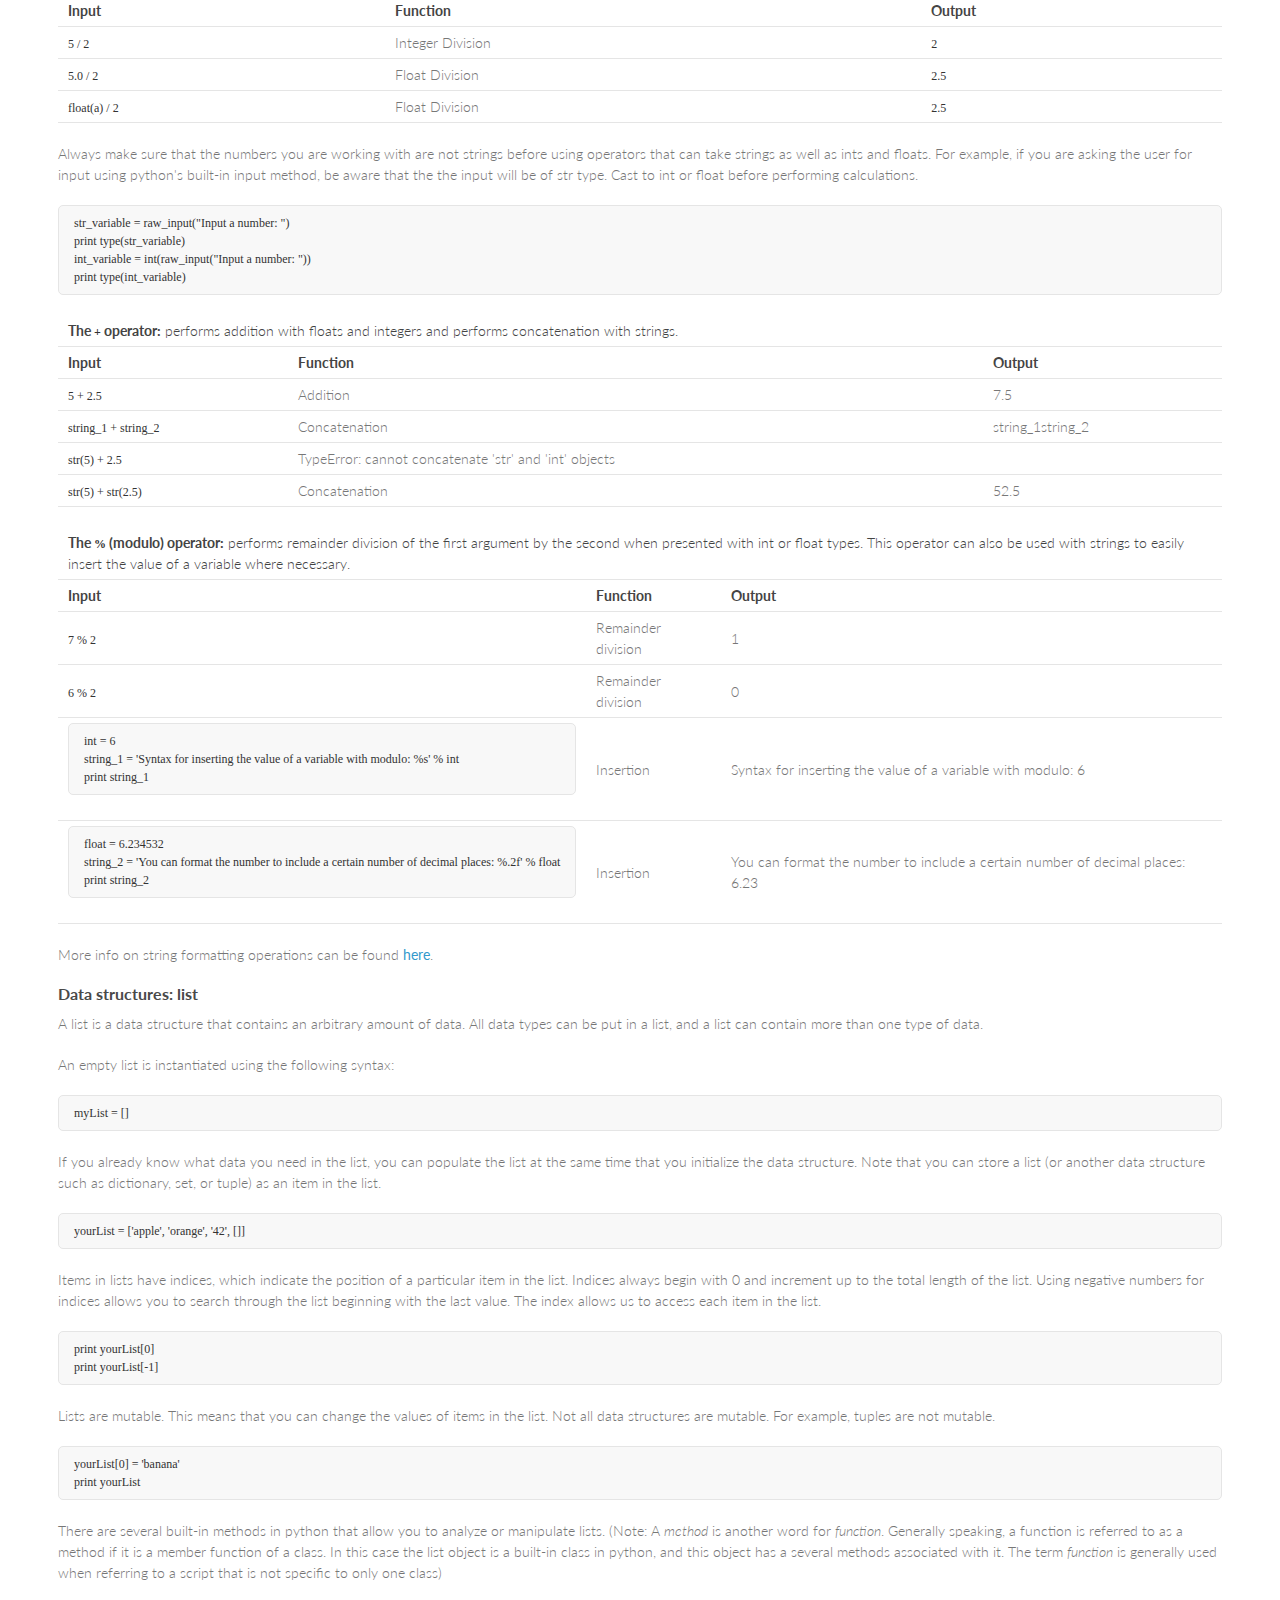
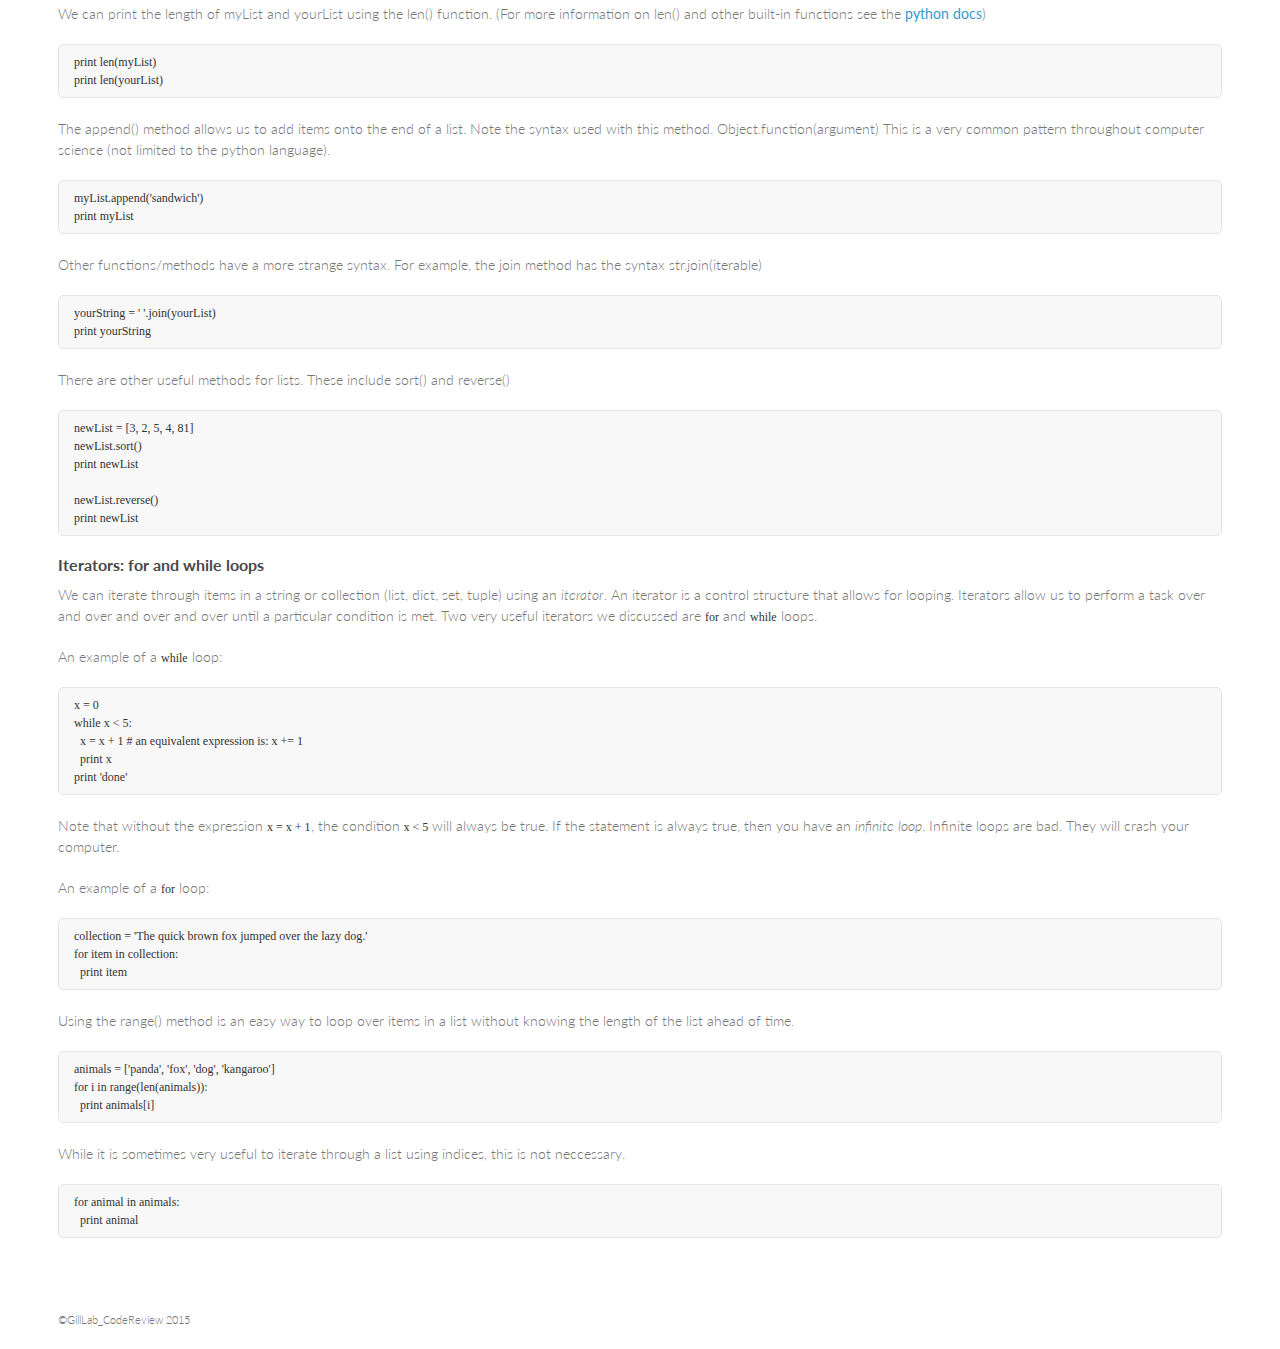
==== commit a6994e4a: "introducing iterators" ====
--- a/index.html
+++ b/index.html
@@ -61,7 +61,7 @@
 
 <p>Based on the data type of a variable, the interpreter allocates memory and decides what can be stored in the reserved memory. Therefore, by assigning different data types to variables, you can store integers, decimal or characters in these variables. Python variables do not need explicit declaration to reserve memory space. The declaration happens automatically when you assign a value to a variable.</p>
 
-<p>The data type of a variable determines how operators and other methods will behave when the variable is passed to these functions. The data type of a variable can be accessed by calling the <code>type()</code> method</p>
+<p>There are several data types available in python. Some data types hold only one value. These types include: str (short for string), int (short for integer), and float (decimal point number). The data type of a variable determines how operators and other methods will behave when the variable is passed to these functions. The data type of a variable can be accessed by calling the <code>type()</code> method</p>
 
 <pre><code>print type(a)</code></pre>
 
@@ -168,7 +168,7 @@
 <p>If you already know what data you need in the list, you can populate the list at the same time that you initialize the data structure. Note that you can store a list (or another data structure such as dictionary, set, or tuple) as an item in the list.</p>
 <pre><code>yourList = ['apple', 'orange', '42', []]</code></pre>
 
-<p>Items in lists have indices, which indicate the position of a particular item in the list. Indices always begin with 0 and increment up to the total length of the list. Using negative numbers for indices allows you to search through the list beginning with the last value.</p>
+<p>Items in lists have indices, which indicate the position of a particular item in the list. Indices always begin with 0 and increment up to the total length of the list. Using negative numbers for indices allows you to search through the list beginning with the last value. The index allows us to access each item in the list.</p>
 
 <pre><code>print yourList[0]
 print yourList[-1]</code></pre>
@@ -206,18 +206,33 @@
 
 <h3>Iterators: for and while loops</h3>
 
-<p>There are several data types available in python. Some data types hold only one value. These types include: str (short for string), int (short for integer), and float (decimal point number).</p>
-<pre><code>my_list = [0, 1, 2, 3]
-animals = ['panda', 'fox', 'dog', 'kangaroo']
-
-length = len(animals)
-print length
-my_range = range(length)
-print my_range
-
-for number in range(len(animals)):
-  print animals[number]  
+<p>We can iterate through items in a string or collection (list, dict, set, tuple) using an <em>iterator</em>. An iterator is a control structure that allows for looping. Iterators allow us to perform a task over and over and over and over until a particular condition is met. Two very useful iterators we discussed are <code>for</code> and <code>while</code> loops.</p>
+
+<p>An example of a <code>while</code> loop:</p>
+<pre><code>x = 0
+while x < 5:
+  x = x + 1 # an equivalent expression is: x += 1
+  print x
+print 'done'</code></pre>
+
+<p>Note that without the expression <code>x = x + 1</code>, the condition <code>x < 5</code> will always be true. If the statement is always true, then you have an <em>infinite loop</em>. Infinite loops are bad. They will crash your computer.</p>
+
+<p>An example of a <code>for</code> loop:</p>
+<pre><code>collection = 'The quick brown fox jumped over the lazy dog.'
+for item in collection:
+  print item</code></pre>
+
+<p>Using the range() method is an easy way to loop over items in a list without knowing the length of the list ahead of time.</p>
+
+<pre><code>animals = ['panda', 'fox', 'dog', 'kangaroo']
+for i in range(len(animals)):
+  print animals[i]  
 </code></pre>
+
+<p>While it is sometimes very useful to iterate through a list using indices, this is not neccessary.</p>
+
+<pre><code>for animal in animals:
+  print animal</code></pre>
 
 
     </div>
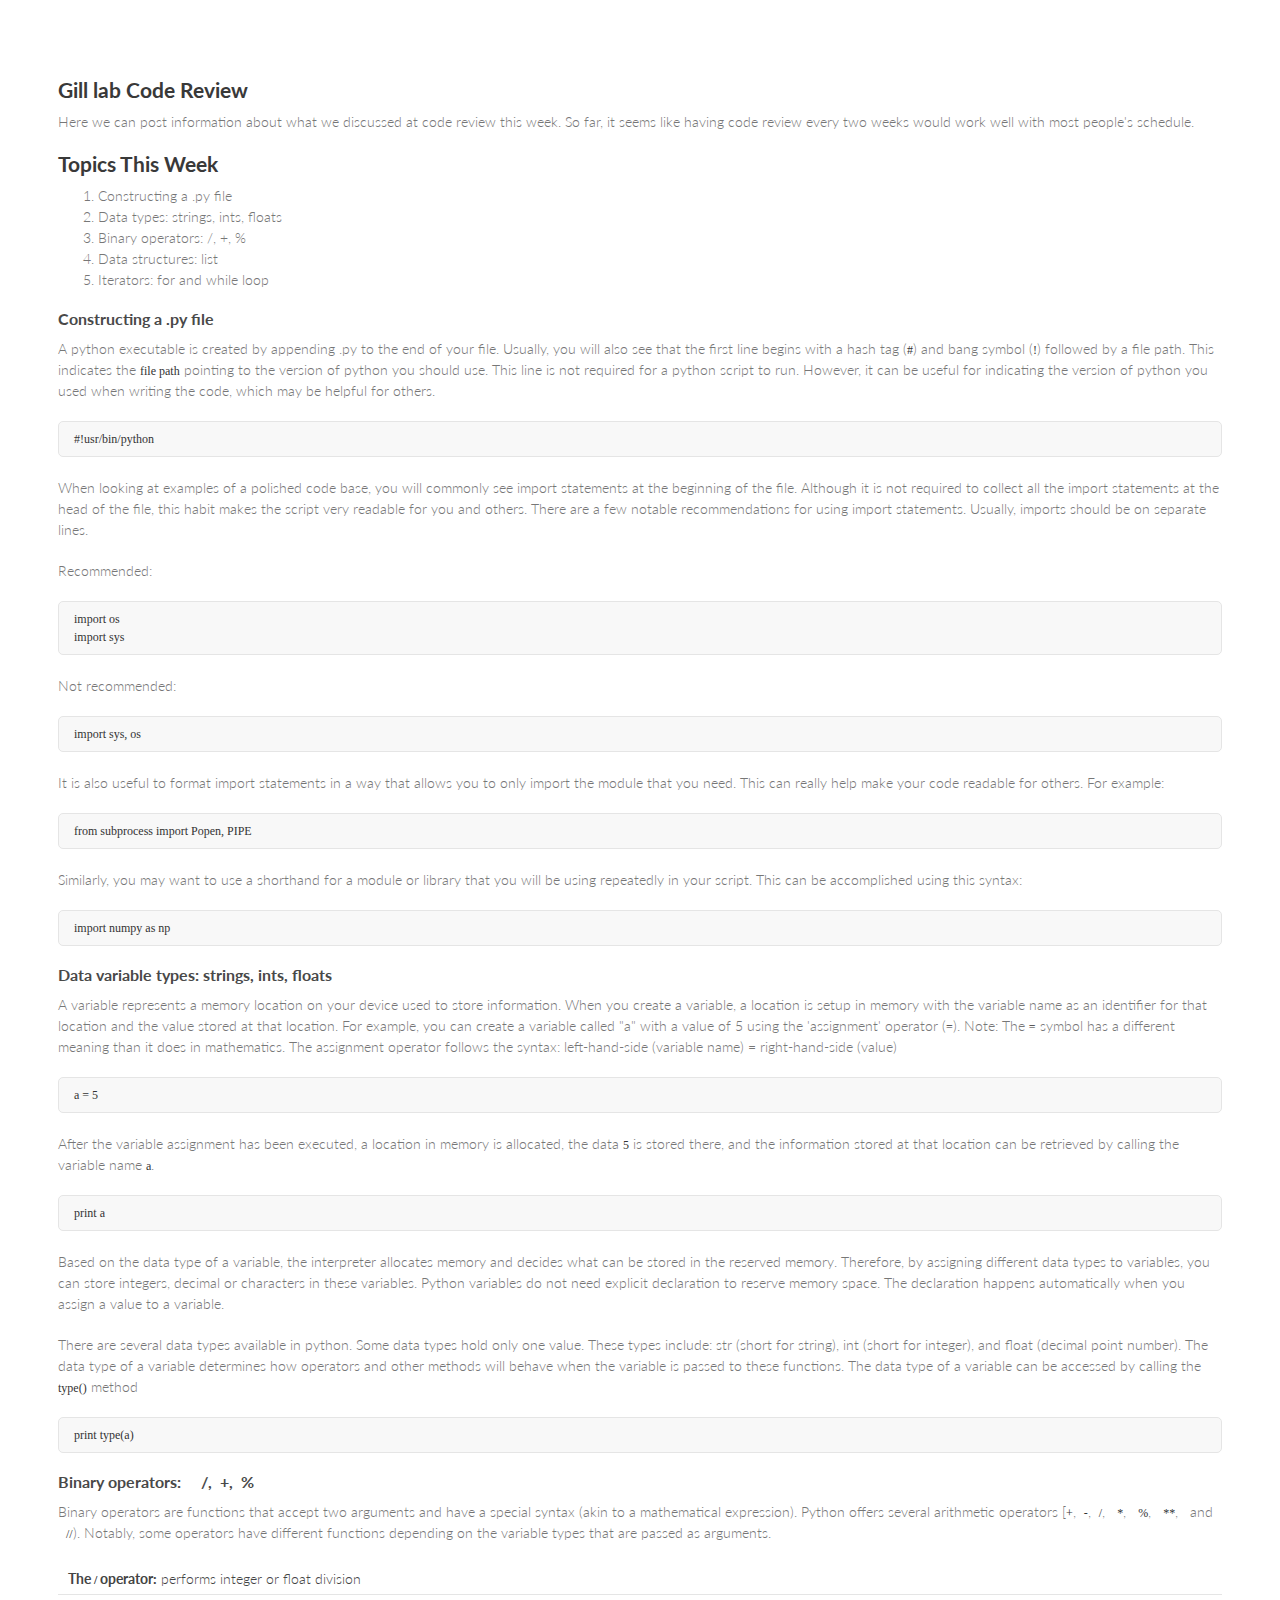
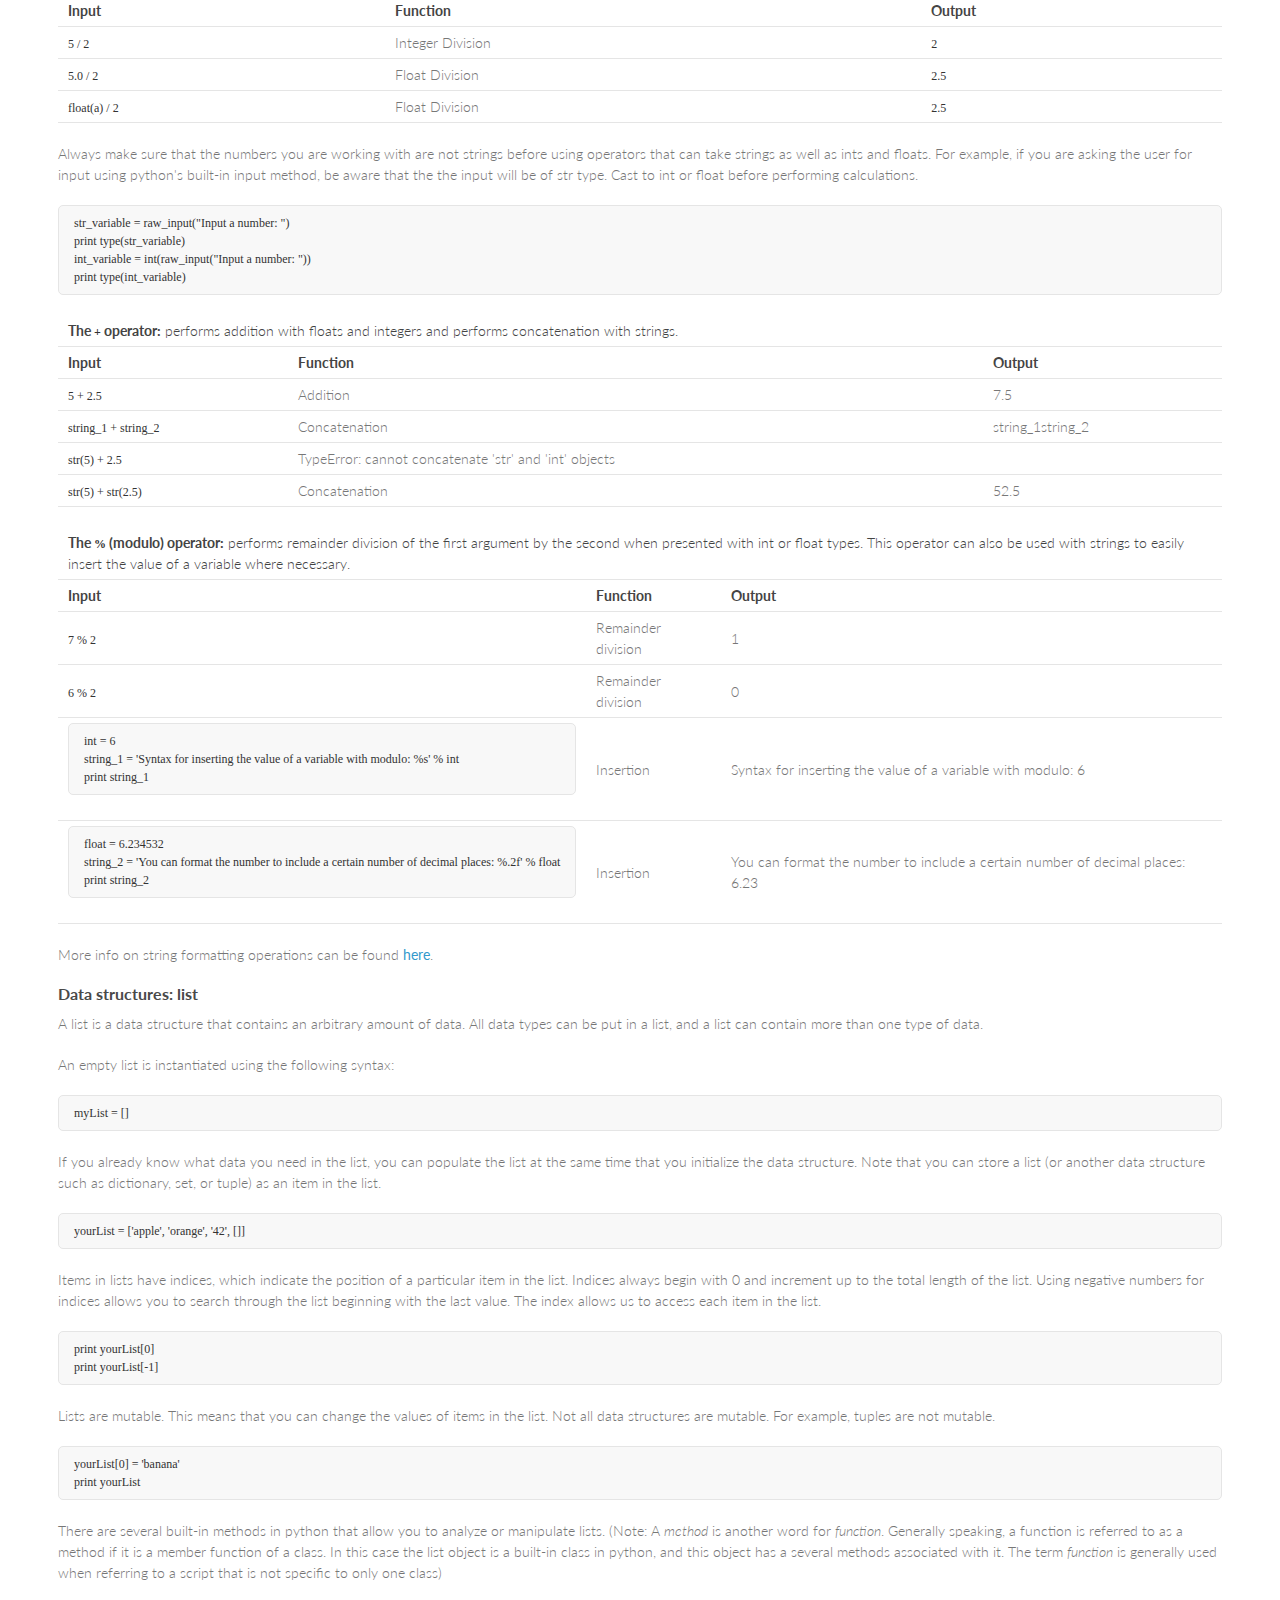
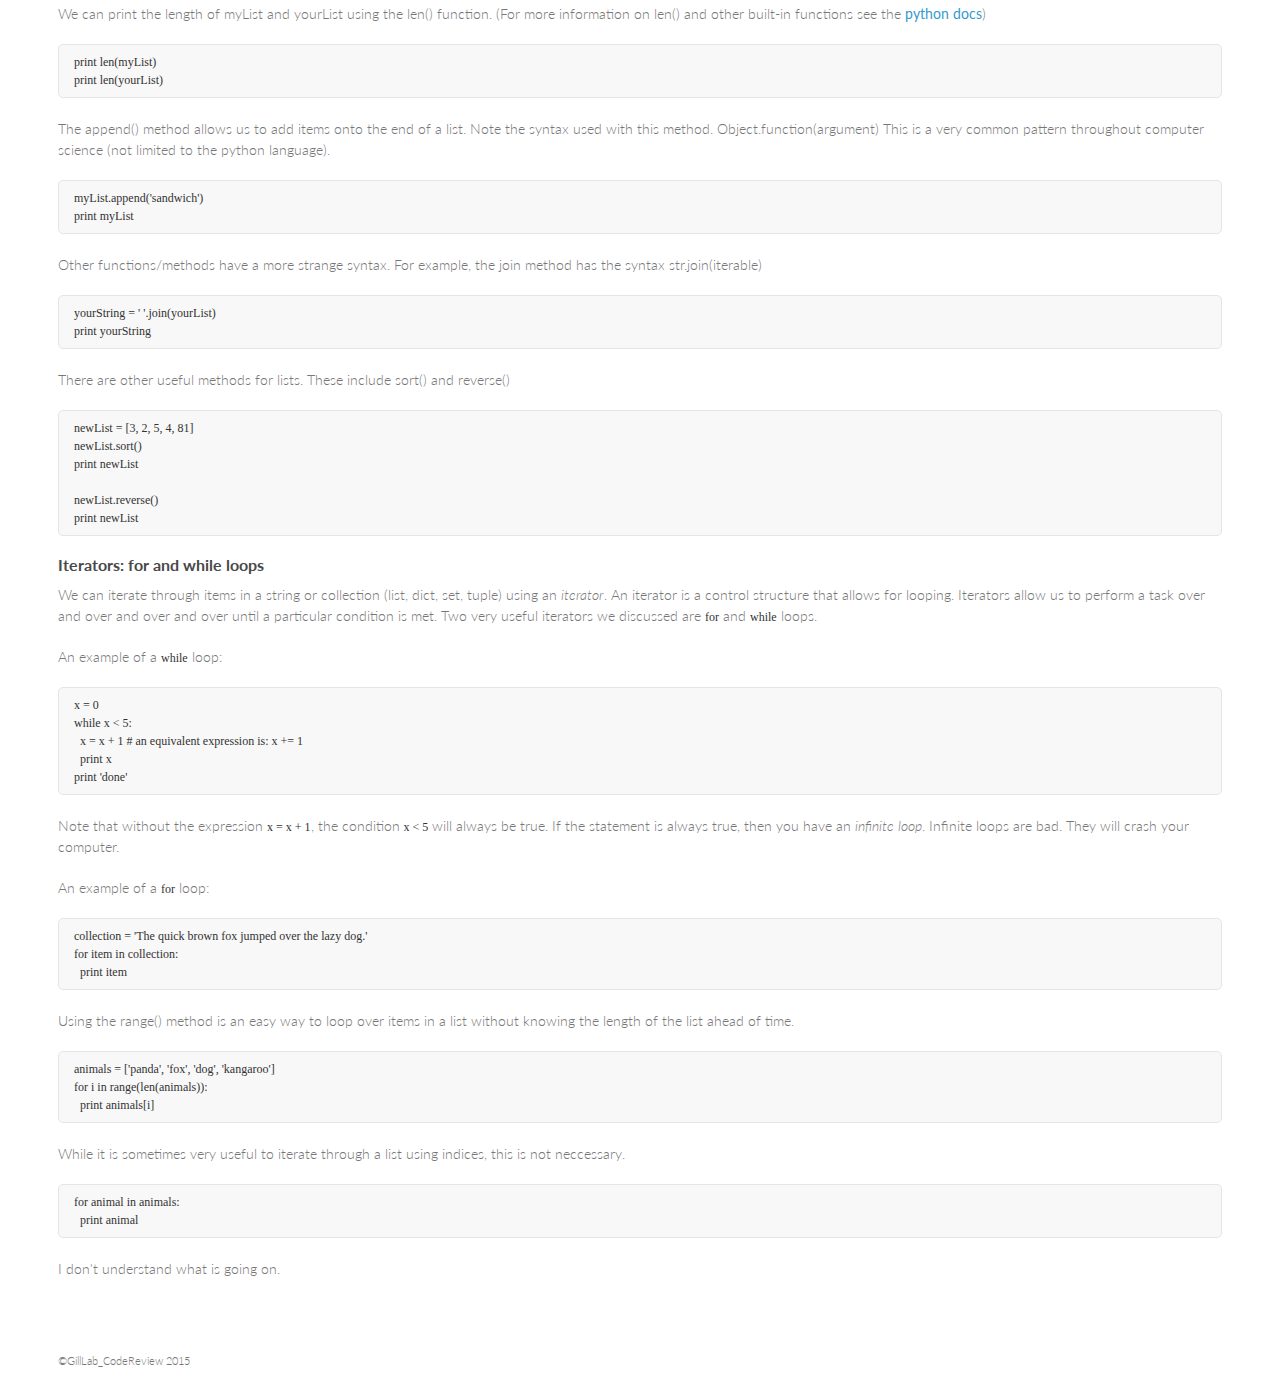
==== commit 3a85aadf: "introducing iterators v2" ====
--- a/index.html
+++ b/index.html
@@ -234,6 +234,8 @@
 <pre><code>for animal in animals:
   print animal</code></pre>
 
+<p>I don't understand what is going on.</p>
+
 
     </div>
     <!--<script src="javascripts/scale.fix.js"></script>-->    
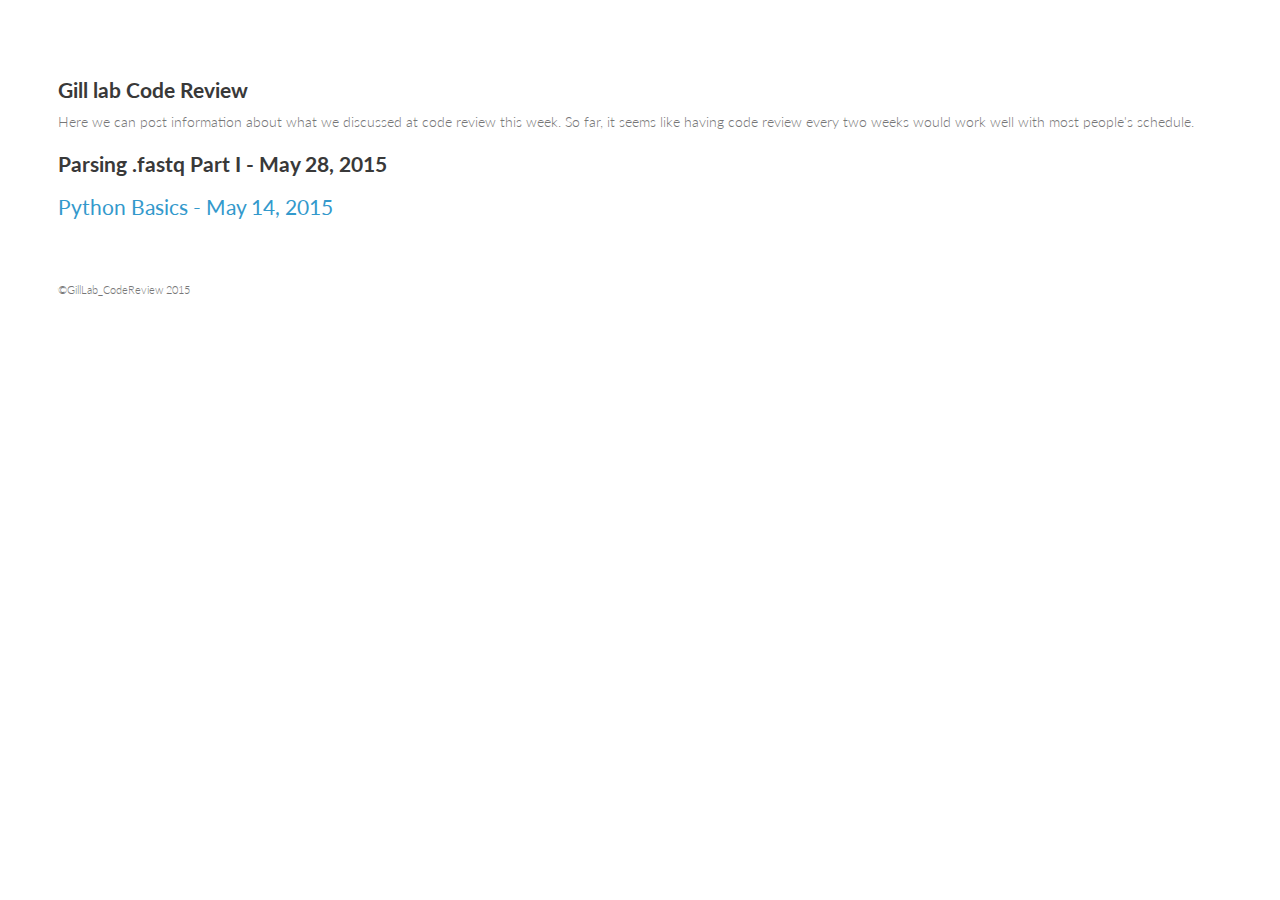
==== commit fe34447f: "adding parsing_fastq page v2" ====
--- a/index.html
+++ b/index.html
@@ -16,226 +16,8 @@
 
 <p>Here we can post information about what we discussed at code review this week. So far, it seems like having code review every two weeks would work well with most people's schedule.  </p>
 
-<h2>Topics This Week</h2>
-<ol>
-  <li>Constructing a .py file</li>
-  <li>Data types: strings, ints, floats</li>
-  <li>Binary operators: /, +, % </li>
-  <li>Data structures: list</li>
-  <li>Iterators: for and while loop</li>
-</ol>
-
-<h3>Constructing a .py file</h3>
-<p>A python executable is created by appending .py to the end of your file. Usually, you will also see that the first line begins with a hash tag (<code>#</code>) and bang symbol (<code>!</code>) followed by a file path. This indicates the <code>file path</code> pointing to the version of python you should use. This line is not required for a python script to run. However, it can be useful for indicating the version of python you used when writing the code, which may be helpful for others.</p>
-<pre><code>#!usr/bin/python  
-</code></pre>
-
-<p>When looking at examples of a polished code base, you will commonly see import statements at the beginning of the file. Although it is not required to collect all the import statements at the head of the file, this habit makes the script very readable for you and others. There are a few notable recommendations for using import statements. Usually, imports should be on separate lines.</p>
-
-<p>Recommended:</p>
-
-<pre><code>import os
-import sys</code></pre>
-
-<p>Not recommended:</p>
-
-<pre><code>import sys, os</code></pre>
-
-<p>It is also useful to format import statements in a way that allows you to only import the module that you need. This can really help make your code readable for others. For example: </p>
-
-<pre><code>from subprocess import Popen, PIPE</code></pre>
-
-<p>Similarly, you may want to use a shorthand for a module or library that you will be using repeatedly in your script. This can be accomplished using this syntax:</p>
-
-<pre><code>import numpy as np</code></pre>
-
-<h3>Data variable types: strings, ints, floats</h3>
-<p>A variable represents a memory location on your device used to store information. When you create a variable, a location is setup in memory with the variable name as an identifier for that location and the value stored at that location. For example, you can create a variable called "a" with a value of 5 using the 'assignment' operator (<code>=</code>). Note: The <code>=</code> symbol has a different meaning than it does in mathematics. The assignment operator follows the syntax: left-hand-side (variable name) = right-hand-side (value)</p>
-
-<pre><code>a = 5
-</code></pre>
-
-<p>After the variable assignment has been executed, a location in memory is allocated, the data <code>5</code> is stored there, and the information stored at that location can be retrieved by calling the variable name <code>a</code>.</p>
-
-<pre><code>print a</code></pre>
-
-<p>Based on the data type of a variable, the interpreter allocates memory and decides what can be stored in the reserved memory. Therefore, by assigning different data types to variables, you can store integers, decimal or characters in these variables. Python variables do not need explicit declaration to reserve memory space. The declaration happens automatically when you assign a value to a variable.</p>
-
-<p>There are several data types available in python. Some data types hold only one value. These types include: str (short for string), int (short for integer), and float (decimal point number). The data type of a variable determines how operators and other methods will behave when the variable is passed to these functions. The data type of a variable can be accessed by calling the <code>type()</code> method</p>
-
-<pre><code>print type(a)</code></pre>
-
-<h3>Binary operators:&nbsp;&nbsp;&nbsp;&nbsp; /,&nbsp;&nbsp;+,&nbsp;&nbsp;%</h3>
-
-<p>Binary operators are functions that accept two arguments and have a special syntax (akin to a mathematical expression). Python offers several arithmetic operators [<code>+</code>,&nbsp;&nbsp;<code>-</code>,&nbsp;&nbsp;<code>/</code>,&nbsp;&nbsp; <code>*</code>,&nbsp;&nbsp; <code>%</code>,&nbsp;&nbsp; <code>**</code>,&nbsp;&nbsp; and &nbsp;&nbsp;<code>//</code>). Notably, some operators have different functions depending on the variable types that are passed as arguments.</p>
-
-<table>
-<caption><span style="font-weight:700;">The <code>/</code> operator:</span> performs integer or float division</caption>
-  <th>Input</th>
-  <th>Function</th>
-  <th>Output</th>
-  <tr>
-    <td><code>5 / 2</code></td>
-    <td>Integer Division</td>
-    <td><code>2</code></td>
-  </tr>
-  <tr>
-    <td><code>5.0 / 2</code></td>
-    <td>Float Division</td>
-    <td><code>2.5</code></td>
-  </tr>
-  <tr>
-    <td><code>float(a) / 2</code></td>
-    <td>Float Division</td>
-    <td><code>2.5</code></td>
-  </tr>
-</table>
-
-<p>Always make sure that the numbers you are working with are not strings before using operators that can take strings as well as ints and floats. For example, if you are asking the user for input using python's built-in input method, be aware that the the input will be of str type. Cast to int or float before performing calculations.</p>
-
-<pre><code>str_variable = raw_input("Input a number: ")
-print type(str_variable)
-int_variable = int(raw_input("Input a number: "))
-print type(int_variable)</code></pre>
-
-<table>
-  <caption><span style="font-weight:700;">The <code>+</code> operator:</span> performs addition with floats and integers and performs concatenation with strings.</caption>
-    <th>Input</th>
-    <th>Function</th>
-    <th>Output</th>
-    <tr>
-      <td><code>5 + 2.5</code></td>
-      <td>Addition</td>
-      <td>7.5</td>
-    </tr>
-    <tr>
-      <td><code>string_1 + string_2</code></td>
-      <td>Concatenation</td>
-      <td>string_1string_2</td>
-    </tr>
-    <tr>
-      <td><code>str(5) + 2.5</code></td>
-      <td>TypeError: cannot concatenate 'str' and 'int' objects</td>
-      <td></td>
-    </tr>
-    <tr>
-      <td><code>str(5) + str(2.5)</code></td>
-      <td>Concatenation</td>
-      <td>52.5</td>
-    </tr>
-</table>
-
-<table>
-  <caption><span style="font-weight:700;">The <code>%</code> (modulo) operator:</span> performs remainder division of the first argument by the second when presented with int or float types. This operator can also be used with strings to easily insert the value of a variable where necessary.</caption>
-  <th>Input</th>
-  <th>Function</th>
-  <th>Output</th>
-  <tr>
-    <td><code>7 % 2</code></td>
-    <td>Remainder division</td>
-    <td>1</td>
-  </tr>
-  <tr>
-    <td><code>6 % 2</code></td>
-    <td>Remainder division</td>
-    <td>0</td>
-  </tr>
-  <tr>
-    <td><pre><code>int = 6
-string_1 = 'Syntax for inserting the value of a variable with modulo: %s' % int
-print string_1</code></pre></td>
-    <td>Insertion</td>
-    <td>Syntax for inserting the value of a variable with modulo: 6</td>
-  </tr>
-  <tr>
-    <td><pre><code>float = 6.234532
-string_2 = 'You can format the number to include a certain number of decimal places: %.2f' % float
-print string_2</code></pre></td>
-    <td>Insertion</td>
-    <td>You can format the number to include a certain number of decimal places: 6.23</td>
-  </tr>
-</table>
-
-<p>More info on string formatting operations can be found <a href="https://docs.python.org/2/library/stdtypes.html#string-formatting">here</a>.</p>
-
-<h3>Data structures: list</h3>
-
-<p>A list is a data structure that contains an arbitrary amount of data. All data types can be put in a list, and a list can contain more than one type of data.</p>
-
-<p>An empty list is instantiated using the following syntax:</p>
-<pre><code>myList = []</code></pre>
-
-<p>If you already know what data you need in the list, you can populate the list at the same time that you initialize the data structure. Note that you can store a list (or another data structure such as dictionary, set, or tuple) as an item in the list.</p>
-<pre><code>yourList = ['apple', 'orange', '42', []]</code></pre>
-
-<p>Items in lists have indices, which indicate the position of a particular item in the list. Indices always begin with 0 and increment up to the total length of the list. Using negative numbers for indices allows you to search through the list beginning with the last value. The index allows us to access each item in the list.</p>
-
-<pre><code>print yourList[0]
-print yourList[-1]</code></pre>
-
-<p>Lists are mutable. This means that you can change the values of items in the list. Not all data structures are mutable. For example, tuples are not mutable.</p>
-
-<pre><code>yourList[0] = 'banana'
-print yourList</code></pre>
-
-<p>There are several built-in methods in python that allow you to analyze or manipulate lists. (Note: A <em>method</em> is another word for <em>function</em>. Generally speaking, a function is referred to as a method if it is a member function of a class. In this case the list object is a built-in class in python, and this object has a several methods associated with it. The term <em>function</em> is generally used when referring to a script that is not specific to only one class)</p>
-
-<p>We can print the length of myList and yourList using the len() function. (For more information on len() and other built-in functions see the <a href="https://docs.python.org/2/library/functions.html">python docs</a>)</p>
-
-<pre><code>print len(myList)
-print len(yourList)</code></pre>
-
-<p>The append() method allows us to add items onto the end of a list. Note the syntax used with this method. Object.function(argument) This is a very common pattern throughout computer science (not limited to the python language).</p>
-
-<pre><code>myList.append('sandwich')
-print myList</code></pre>
-
-<p>Other functions/methods have a more strange syntax. For example, the join method has the syntax str.join(iterable)</p>
-
-<pre><code>yourString = ' '.join(yourList)
-print yourString</code></pre>
-
-<p>There are other useful methods for lists. These include sort() and reverse()</p>
-
-<pre><code>newList = [3, 2, 5, 4, 81]
-newList.sort()
-print newList
-
-newList.reverse()
-print newList</code></pre>
-
-<h3>Iterators: for and while loops</h3>
-
-<p>We can iterate through items in a string or collection (list, dict, set, tuple) using an <em>iterator</em>. An iterator is a control structure that allows for looping. Iterators allow us to perform a task over and over and over and over until a particular condition is met. Two very useful iterators we discussed are <code>for</code> and <code>while</code> loops.</p>
-
-<p>An example of a <code>while</code> loop:</p>
-<pre><code>x = 0
-while x < 5:
-  x = x + 1 # an equivalent expression is: x += 1
-  print x
-print 'done'</code></pre>
-
-<p>Note that without the expression <code>x = x + 1</code>, the condition <code>x < 5</code> will always be true. If the statement is always true, then you have an <em>infinite loop</em>. Infinite loops are bad. They will crash your computer.</p>
-
-<p>An example of a <code>for</code> loop:</p>
-<pre><code>collection = 'The quick brown fox jumped over the lazy dog.'
-for item in collection:
-  print item</code></pre>
-
-<p>Using the range() method is an easy way to loop over items in a list without knowing the length of the list ahead of time.</p>
-
-<pre><code>animals = ['panda', 'fox', 'dog', 'kangaroo']
-for i in range(len(animals)):
-  print animals[i]  
-</code></pre>
-
-<p>While it is sometimes very useful to iterate through a list using indices, this is not neccessary.</p>
-
-<pre><code>for animal in animals:
-  print animal</code></pre>
-
-<p>I don't understand what is going on.</p>
-
+<h2><a href="/topics/parsing_fastq_052815"></a>Parsing .fastq Part I - May 28, 2015</h2>
+<h2><a href="/topics/python_intro_051415">Python Basics - May 14, 2015</a></h2>
 
     </div>
     <!--<script src="javascripts/scale.fix.js"></script>-->    
